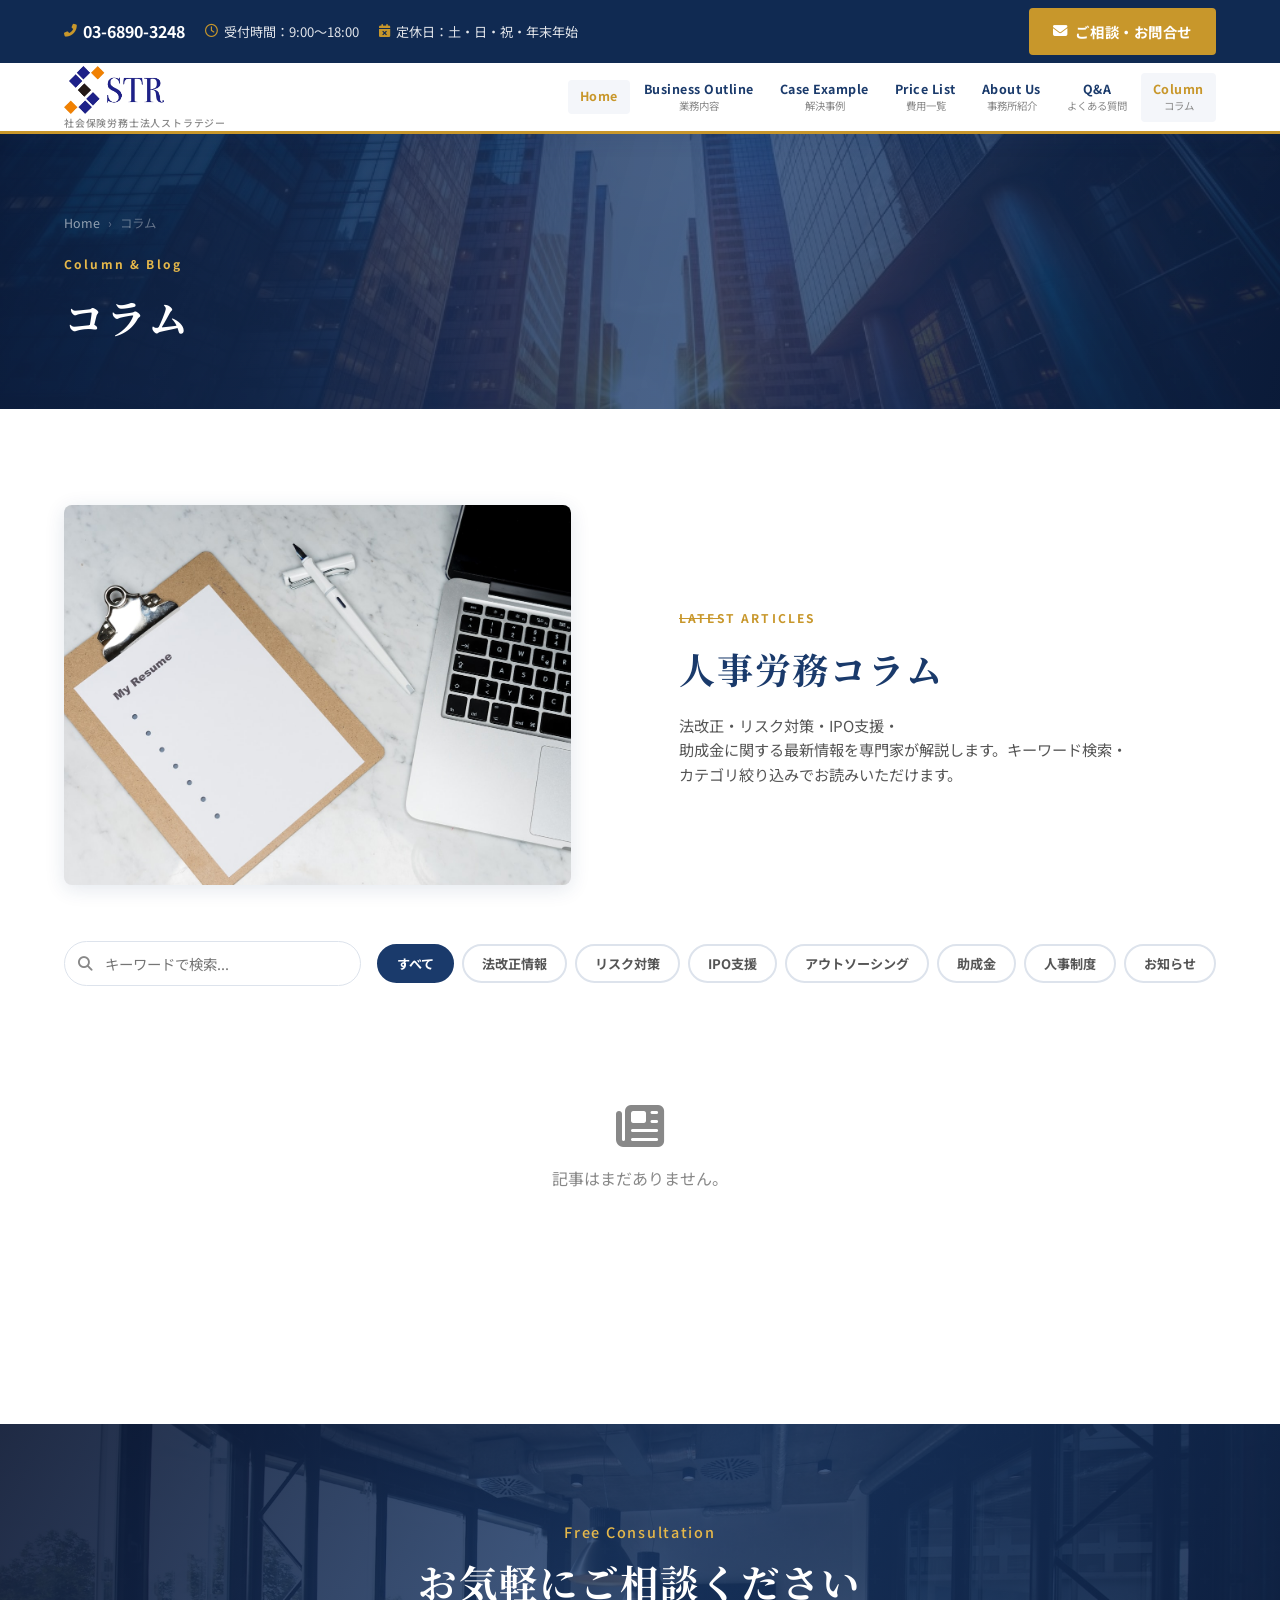
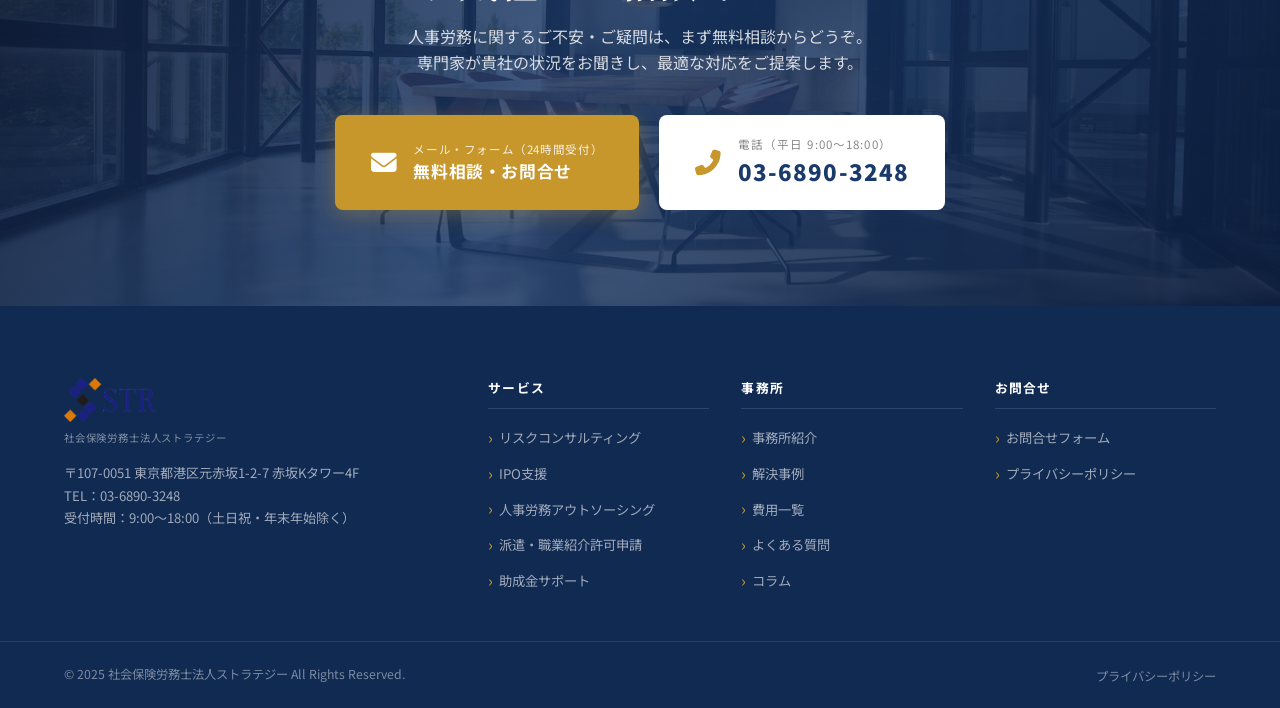
==== column/index.html @ 98decd0c "Add files via upload" ====
<!DOCTYPE html>
<html lang="ja">
<head>
  <meta charset="UTF-8">
  <meta name="viewport" content="width=device-width, initial-scale=1.0">
  <title>コラム｜社会保険労務士法人ストラテジー</title>
  <meta name="description" content="社会保険労務士法人ストラテジーのコラムページです。人事労務・法改正・助成金・IPO支援に関する最新情報をわかりやすく解説しています。">
  <link rel="preconnect" href="https://fonts.googleapis.com">
  <link rel="preconnect" href="https://fonts.gstatic.com" crossorigin>
  <link href="https://fonts.googleapis.com/css2?family=Noto+Sans+JP:wght@300;400;500;700;900&family=Noto+Serif+JP:wght@400;700&display=swap" rel="stylesheet">
  <link rel="stylesheet" href="https://cdn.jsdelivr.net/npm/@fortawesome/fontawesome-free@6.4.0/css/all.min.css">
  <link rel="stylesheet" href="../css/style.css">
  <style>
    /* ---- Search + Filter Bar ---- */
    .col-list-controls {
      display: flex; flex-wrap: wrap; gap: 16px;
      align-items: center; justify-content: space-between;
      margin-bottom: 36px;
    }
    .col-search-wrap {
      position: relative; flex: 1; min-width: 220px; max-width: 360px;
    }
    .col-search-wrap i {
      position: absolute; left: 14px; top: 50%; transform: translateY(-50%);
      color: var(--color-text-muted); font-size: 0.9rem;
    }
    .col-search-input {
      width: 100%; padding: 11px 16px 11px 40px;
      border: 1px solid var(--color-border); border-radius: 100px;
      font-family: var(--font-sans); font-size: 0.9rem;
      color: var(--color-text); outline: none; transition: var(--transition);
      background: var(--color-white);
    }
    .col-search-input:focus { border-color: var(--color-primary); box-shadow: 0 0 0 3px rgba(26,58,107,0.08); }
    .col-filter { display: flex; gap: 8px; flex-wrap: wrap; }
    .filter-btn {
      padding: 8px 18px; border: 2px solid var(--color-border); border-radius: 100px;
      font-size: 0.82rem; font-weight: 700; color: var(--color-text-light);
      background: var(--color-white); cursor: pointer; transition: var(--transition);
      white-space: nowrap;
    }
    .filter-btn:hover, .filter-btn.active { background: var(--color-primary); border-color: var(--color-primary); color: #fff; }

    /* ---- Featured article ---- */
    .featured-column {
      display: grid; grid-template-columns: 1fr 1fr; gap: 0;
      background: var(--color-white); border-radius: var(--radius-lg);
      overflow: hidden; border: 1px solid var(--color-border);
      box-shadow: var(--shadow-md); margin-bottom: 56px; cursor: pointer;
      transition: var(--transition);
    }
    .featured-column:hover { box-shadow: var(--shadow-lg); transform: translateY(-2px); }
    .featured-col-img {
      min-height: 280px; background: linear-gradient(135deg, var(--color-primary-dark) 0%, var(--color-primary-light) 100%);
      display: flex; align-items: center; justify-content: center; overflow: hidden;
    }
    .featured-col-img img { width: 100%; height: 100%; object-fit: cover; }
    .featured-col-img i { font-size: 5rem; color: rgba(255,255,255,0.22); }
    .featured-col-body { padding: 44px 40px; display: flex; flex-direction: column; gap: 12px; justify-content: center; }
    .featured-badge { display: inline-block; font-size: 0.72rem; font-weight: 700; padding: 4px 12px; background: var(--color-accent); color: #fff; border-radius: 2px; width: fit-content; }
    .featured-col-title { font-size: 1.25rem; font-weight: 700; color: var(--color-primary); font-family: var(--font-serif); line-height: 1.5; }
    .featured-col-meta { display: flex; gap: 12px; align-items: center; flex-wrap: wrap; }
    .featured-col-date { font-size: 0.8rem; color: var(--color-text-muted); }
    .featured-col-excerpt { font-size: 0.88rem; color: var(--color-text-light); line-height: 1.6; }

    /* ---- Card Grid ---- */
    .col-grid { display: grid; grid-template-columns: repeat(3, 1fr); gap: 28px; margin-bottom: 56px; }
    .col-card {
      background: var(--color-white); border-radius: var(--radius-lg);
      overflow: hidden; border: 1px solid var(--color-border);
      box-shadow: var(--shadow-sm); transition: var(--transition);
      display: flex; flex-direction: column; cursor: pointer;
    }
    .col-card:hover { box-shadow: var(--shadow-lg); transform: translateY(-4px); }
    .col-card-img {
      aspect-ratio: 16/9;
      background: linear-gradient(135deg, var(--color-primary) 0%, var(--color-primary-light) 100%);
      display: flex; align-items: center; justify-content: center; overflow: hidden;
      position: relative;
    }
    .col-card-img img { width: 100%; height: 100%; object-fit: cover; }
    .col-card-img i { font-size: 2.8rem; color: rgba(255,255,255,0.25); }
    .col-card-body { padding: 20px 22px; flex: 1; display: flex; flex-direction: column; gap: 8px; }
    .col-card-meta { display: flex; align-items: center; gap: 8px; flex-wrap: wrap; }
    .col-cat-badge {
      font-size: 0.68rem; font-weight: 700; padding: 3px 10px;
      border-radius: 2px; color: #fff; white-space: nowrap;
    }
    .cat-law        { background: #2a6ebb; }
    .cat-risk       { background: #c0392b; }
    .cat-ipo        { background: #1a7a4a; }
    .cat-outsourcing{ background: #7d4ec8; }
    .cat-subsidy    { background: #c8782b; }
    .cat-hr         { background: #2b8fc8; }
    .cat-notice     { background: #888; }
    .col-card-date { font-size: 0.75rem; color: var(--color-text-muted); }
    .col-card-title { font-size: 0.93rem; font-weight: 700; color: var(--color-primary); line-height: 1.5; flex: 1; }
    .col-card-excerpt { font-size: 0.82rem; color: var(--color-text-light); line-height: 1.5; }
    .col-read-more {
      display: inline-flex; align-items: center; gap: 6px; font-size: 0.8rem; font-weight: 700;
      color: var(--color-accent); margin-top: auto; transition: var(--transition);
    }
    .col-read-more:hover { gap: 10px; }

    /* ---- Empty / Loading ---- */
    .col-empty { text-align: center; padding: 80px 20px; color: var(--color-text-muted); }
    .col-empty i { font-size: 3rem; display: block; margin-bottom: 16px; }
    .col-loading { text-align: center; padding: 60px; color: var(--color-text-muted); }

    /* ---- Pagination ---- */
    .col-pagination { display: flex; justify-content: center; gap: 8px; margin-top: 12px; flex-wrap: wrap; }
    .page-btn {
      width: 40px; height: 40px; border: 1px solid var(--color-border);
      border-radius: var(--radius-sm); background: var(--color-white);
      font-size: 0.85rem; font-weight: 700; color: var(--color-text-light);
      cursor: pointer; transition: var(--transition); display: flex; align-items: center; justify-content: center;
    }
    .page-btn:hover, .page-btn.active { background: var(--color-primary); border-color: var(--color-primary); color: #fff; }
    .page-btn:disabled { opacity: 0.4; cursor: not-allowed; }

    /* ---- Results count ---- */
    .col-result-info { font-size: 0.82rem; color: var(--color-text-muted); margin-bottom: 12px; }

    @media (max-width: 1024px) { .col-grid { grid-template-columns: repeat(2, 1fr); } }
    @media (max-width: 768px) {
      .col-grid { grid-template-columns: 1fr; }
      .featured-column { grid-template-columns: 1fr; }
      .featured-col-img { min-height: 200px; }
      .featured-col-body { padding: 28px 24px; }
      .col-list-controls { flex-direction: column; align-items: stretch; }
      .col-search-wrap { max-width: 100%; }
    }
  </style>
</head>
<body>
  <!-- ==================== HEADER ==================== -->
  <header class="site-header" id="site-header">
    <div class="header-top">
      <div class="container header-top-inner">
        <div class="header-info">
          <span class="header-tel"><i class="fas fa-phone-alt"></i><a href="tel:0368903248">03-6890-3248</a></span>
          <span class="header-hours"><i class="far fa-clock"></i>受付時間：9:00〜18:00</span>
          <span class="header-holiday"><i class="fas fa-calendar-times"></i>定休日：土・日・祝・年末年始</span>
        </div>
        <a href="../contact.html" class="btn btn-cta"><i class="fas fa-envelope"></i>ご相談・お問合せ</a>
      </div>
    </div>
    <div class="header-main">
      <div class="container header-main-inner">
        <div class="site-logo">
          <a href="../index.html">
            <img src="../images/logo-transparent.png" alt="STRATOZ 社会保険労務士法人ストラテジー" class="logo-img">
            <span class="logo-ja">社会保険労務士法人ストラテジー</span>
          </a>
        </div>
        <nav class="global-nav" id="global-nav">
          <ul class="nav-list">
            <li class="nav-item"><a href="../index.html"><span class="nav-en">Home</span></a></li>
            <li class="nav-item"><a href="../business.html"><span class="nav-en">Business Outline</span><span class="nav-ja">業務内容</span></a></li>
            <li class="nav-item"><a href="../cases.html"><span class="nav-en">Case Example</span><span class="nav-ja">解決事例</span></a></li>
            <li class="nav-item"><a href="../price.html"><span class="nav-en">Price List</span><span class="nav-ja">費用一覧</span></a></li>
            <li class="nav-item"><a href="../about.html"><span class="nav-en">About Us</span><span class="nav-ja">事務所紹介</span></a></li>
            <li class="nav-item"><a href="../qa.html"><span class="nav-en">Q&amp;A</span><span class="nav-ja">よくある質問</span></a></li>
            <li class="nav-item active"><a href="index.html"><span class="nav-en">Column</span><span class="nav-ja">コラム</span></a></li>
          </ul>
        </nav>
        <button class="hamburger" id="hamburger" aria-label="メニューを開く" aria-expanded="false">
          <span></span><span></span><span></span>
        </button>
      </div>
    </div>
  </header>
  <div class="mobile-nav-overlay" id="mobile-nav-overlay"></div>
  <nav class="mobile-nav" id="mobile-nav">
    <button class="mobile-nav-close" id="mobile-nav-close"><i class="fas fa-times"></i></button>
    <div class="mobile-logo">
      <img src="../images/logo-transparent.png" alt="STRATOZ" class="logo-img">
      <span class="logo-ja">社会保険労務士法人ストラテジー</span>
    </div>
    <ul class="mobile-nav-list">
      <li><a href="../index.html">Home</a></li>
      <li><a href="../business.html">Business Outline <span>業務内容</span></a></li>
      <li><a href="../cases.html">Case Example <span>解決事例</span></a></li>
      <li><a href="../price.html">Price List <span>費用一覧</span></a></li>
      <li><a href="../about.html">About Us <span>事務所紹介</span></a></li>
      <li><a href="../qa.html">Q&amp;A <span>よくある質問</span></a></li>
      <li><a href="index.html">Column <span>コラム</span></a></li>
    </ul>
    <div class="mobile-nav-contact">
      <a href="tel:0368903248" class="mobile-tel"><i class="fas fa-phone-alt"></i>03-6890-3248</a>
      <a href="../contact.html" class="btn btn-cta"><i class="fas fa-envelope"></i>ご相談・お問合せ</a>
    </div>
  </nav>

  <!-- ==================== MAIN ==================== -->
  <main>
    <div class="page-hero page-hero--photo">
      <div class="page-hero-bg" aria-hidden="true">
        <img class="page-hero-bg-img" src="../images/hero-bg.png" width="1920" height="640" alt="">
      </div>
      <div class="page-hero-photo-overlay" aria-hidden="true"></div>
      <div class="container page-hero-inner">
        <div class="breadcrumb"><a href="../index.html">Home</a><span>›</span><span>コラム</span></div>
        <p class="page-hero-en">Column &amp; Blog</p>
        <h1 class="page-hero-title">コラム</h1>
      </div>
    </div>

    <section class="content-section">
      <div class="container">

        <!-- Section intro（画像＋テキスト） -->
        <div class="section-split column-page-intro">
          <div class="section-split__media">
            <div class="image-card">
              <img class="section-image" src="../images/column-insight.jpg" width="800" height="600" alt="コラム・読み物のイメージ">
            </div>
          </div>
          <div class="section-split__text">
            <p class="section-label">Latest Articles</p>
            <h2 class="section-title">人事労務コラム</h2>
            <p class="section-split__lead">
              法改正・リスク対策・IPO支援・助成金に関する最新情報を専門家が解説します。キーワード検索・カテゴリ絞り込みでお読みいただけます。
            </p>
          </div>
        </div>

        <!-- Featured article -->
        <div id="featured-area"></div>

        <!-- Controls: search + filter -->
        <div class="col-list-controls">
          <div class="col-search-wrap">
            <i class="fas fa-search"></i>
            <input type="text" id="col-search" class="col-search-input" placeholder="キーワードで検索...">
          </div>
          <div class="col-filter" id="col-filter">
            <button class="filter-btn active" data-cat="all">すべて</button>
            <button class="filter-btn" data-cat="law">法改正情報</button>
            <button class="filter-btn" data-cat="risk">リスク対策</button>
            <button class="filter-btn" data-cat="ipo">IPO支援</button>
            <button class="filter-btn" data-cat="outsourcing">アウトソーシング</button>
            <button class="filter-btn" data-cat="subsidy">助成金</button>
            <button class="filter-btn" data-cat="hr">人事制度</button>
            <button class="filter-btn" data-cat="notice">お知らせ</button>
          </div>
        </div>

        <p class="col-result-info" id="result-info"></p>

        <!-- Article grid -->
        <div id="col-grid" class="col-grid">
          <div class="col-loading"><i class="fas fa-spinner fa-spin" style="font-size:2rem;"></i><p style="margin-top:12px;">読み込み中...</p></div>
        </div>

        <!-- Pagination -->
        <div class="col-pagination" id="col-pagination"></div>

      </div>
    </section>

    <!-- ==================== CTA ==================== -->
    <section class="contact-cta-section">
      <div class="contact-cta-bg" aria-hidden="true">
        <img class="contact-cta-bg-img" src="../images/cta-bg.jpg" width="1920" height="800" alt="">
      </div>
      <div class="contact-cta-overlay" aria-hidden="true"></div>
      <div class="container">
        <div class="contact-cta-inner">
          <div class="contact-cta-text">
            <p class="contact-cta-sub">Free Consultation</p>
            <h2 class="contact-cta-title">お気軽にご相談ください</h2>
            <p class="contact-cta-desc">
              人事労務に関するご不安・ご疑問は、まず無料相談からどうぞ。<br>
              専門家が貴社の状況をお聞きし、最適な対応をご提案します。
            </p>
          </div>
          <div class="contact-cta-buttons">
            <a href="../contact.html" class="btn btn-contact-mail"><i class="fas fa-envelope"></i><span><small>メール・フォーム（24時間受付）</small>無料相談・お問合せ</span></a>
            <a href="tel:0368903248" class="btn btn-tel"><i class="fas fa-phone-alt"></i><span><small>電話（平日 9:00〜18:00）</small>03-6890-3248</span></a>
          </div>
        </div>
      </div>
    </section>
  </main>

  <!-- ==================== FOOTER ==================== -->
  <footer class="site-footer">
    <div class="footer-main">
      <div class="container footer-main-inner">
        <div class="footer-brand">
          <div class="footer-logo">
            <img src="../images/logo-transparent.png" alt="STRATOZ 社会保険労務士法人ストラテジー" class="logo-img">
            <span class="logo-ja">社会保険労務士法人ストラテジー</span>
          </div>
          <address class="footer-address">〒107-0051 東京都港区元赤坂1-2-7 赤坂Kタワー4F<br>TEL：<a href="tel:0368903248">03-6890-3248</a><br>受付時間：9:00〜18:00（土日祝・年末年始除く）</address>
        </div>
        <nav class="footer-nav">
          <div class="footer-nav-col">
            <h3 class="footer-nav-heading">サービス</h3>
            <ul>
              <li><a href="../business.html#risk">リスクコンサルティング</a></li>
              <li><a href="../business.html#ipo">IPO支援</a></li>
              <li><a href="../business.html#outsourcing">人事労務アウトソーシング</a></li>
              <li><a href="../business.html#dispatch">派遣・職業紹介許可申請</a></li>
              <li><a href="../business.html#subsidy">助成金サポート</a></li>
            </ul>
          </div>
          <div class="footer-nav-col">
            <h3 class="footer-nav-heading">事務所</h3>
            <ul>
              <li><a href="../about.html">事務所紹介</a></li>
              <li><a href="../cases.html">解決事例</a></li>
              <li><a href="../price.html">費用一覧</a></li>
              <li><a href="../qa.html">よくある質問</a></li>
              <li><a href="index.html">コラム</a></li>
            </ul>
          </div>
          <div class="footer-nav-col">
            <h3 class="footer-nav-heading">お問合せ</h3>
            <ul>
              <li><a href="../contact.html">お問合せフォーム</a></li>
              <li><a href="../privacy.html">プライバシーポリシー</a></li>
            </ul>
          </div>
        </nav>
      </div>
    </div>
    <div class="footer-bottom">
      <div class="container footer-bottom-inner">
        <p class="copyright">&copy; 2025 社会保険労務士法人ストラテジー All Rights Reserved.</p>
        <ul class="footer-links"><li><a href="../privacy.html">プライバシーポリシー</a></li></ul>
      </div>
    </div>
  </footer>

  <button class="back-to-top" id="back-to-top"><i class="fas fa-chevron-up"></i></button>
  <script src="../js/main.js"></script>
  <script>
  /* ============================================================
     Column List Page – JS
  ============================================================ */
  (function () {
    const LIMIT = 9;

    let allArticles  = [];
    let filtered     = [];
    let currentPage  = 1;
    let currentCat   = 'all';
    let searchQuery  = '';

    const gridEl      = document.getElementById('col-grid');
    const featuredEl  = document.getElementById('featured-area');
    const paginEl     = document.getElementById('col-pagination');
    const resultEl    = document.getElementById('result-info');
    const searchInput = document.getElementById('col-search');

    /* ---- Category badge class ---- */
    const catClass = {
      law: 'cat-law', risk: 'cat-risk', ipo: 'cat-ipo',
      outsourcing: 'cat-outsourcing', subsidy: 'cat-subsidy',
      hr: 'cat-hr', notice: 'cat-notice'
    };

    /* ---- Format date ---- */
    function fmtDate(str) {
      if (!str) return '';
      const d = new Date(str);
      if (isNaN(d)) return str;
      return d.toLocaleDateString('ja-JP', { year: 'numeric', month: 'long', day: 'numeric' });
    }

    /* ---- Build post URL (個別ページは post.html?slug=xxx で統一) ---- */
    function postUrl(slug) {
      return 'post.html?slug=' + encodeURIComponent(slug);
    }

    /* ---- Eyecatch HTML ---- */
    function eyecatchHtml(article, large) {
      const size = large ? 'min-height:280px;' : '';
      if (article.eyecatch_url) {
        return `<div class="${large ? 'featured-col-img' : 'col-card-img'}" style="${size}"><img src="${article.eyecatch_url}" alt="${article.title}" loading="lazy"></div>`;
      }
      const icon = article.eyecatch_icon || 'fas fa-newspaper';
      return `<div class="${large ? 'featured-col-img' : 'col-card-img'}" style="${size}"><i class="${icon}"></i></div>`;
    }

    /* ---- Render featured article ---- */
    function renderFeatured() {
      const art = allArticles.find(a => a.featured && a.status === 'published');
      if (!art) { featuredEl.innerHTML = ''; return; }
      featuredEl.innerHTML = `
        <a href="${postUrl(art.slug)}" style="text-decoration:none;">
          <div class="featured-column" data-aos="fade-up">
            ${eyecatchHtml(art, true)}
            <div class="featured-col-body">
              <span class="featured-badge">注目記事</span>
              <h2 class="featured-col-title">${art.title}</h2>
              <div class="featured-col-meta">
                <span class="col-cat-badge ${catClass[art.category] || 'cat-notice'}">${art.category_label || art.category}</span>
                <span class="featured-col-date"><i class="far fa-calendar-alt" style="margin-right:4px;"></i>${fmtDate(art.published_date)}</span>
              </div>
              <p class="featured-col-excerpt">${art.excerpt || ''}</p>
              <span class="btn btn-outline" style="font-size:0.9rem;margin-top:8px;width:fit-content;">続きを読む <i class="fas fa-arrow-right"></i></span>
            </div>
          </div>
        </a>`;
    }

    /* ---- Render article cards ---- */
    function renderGrid() {
      const start = (currentPage - 1) * LIMIT;
      const slice = filtered.slice(start, start + LIMIT);

      resultEl.textContent = allArticles.length === 0
        ? ''
        : `${filtered.length} 件の記事が見つかりました`;

      if (filtered.length === 0) {
        const emptyMsg = allArticles.length === 0
          ? '記事はまだありません。'
          : '該当する記事が見つかりませんでした。';
        const emptyIcon = allArticles.length === 0 ? 'fa-newspaper' : 'fa-search';
        gridEl.innerHTML = `<div class="col-empty" style="grid-column:1/-1;"><i class="fas ${emptyIcon}"></i><p>${emptyMsg}</p></div>`;
        return;
      }

      gridEl.innerHTML = slice.map(art => `
        <a href="${postUrl(art.slug)}" style="text-decoration:none;">
          <article class="col-card">
            ${eyecatchHtml(art, false)}
            <div class="col-card-body">
              <div class="col-card-meta">
                <span class="col-cat-badge ${catClass[art.category] || 'cat-notice'}">${art.category_label || art.category}</span>
                <span class="col-card-date"><i class="far fa-calendar-alt" style="margin-right:3px;"></i>${fmtDate(art.published_date)}</span>
              </div>
              <h3 class="col-card-title">${art.title}</h3>
              <p class="col-card-excerpt">${(art.excerpt || '').slice(0, 80)}${(art.excerpt || '').length > 80 ? '…' : ''}</p>
              <span class="col-read-more">続きを読む <i class="fas fa-arrow-right"></i></span>
            </div>
          </article>
        </a>
      `).join('');
    }

    /* ---- Render pagination ---- */
    function renderPagination() {
      const totalPages = Math.ceil(filtered.length / LIMIT);
      if (totalPages <= 1) { paginEl.innerHTML = ''; return; }
      let html = '';
      html += `<button class="page-btn" id="prev-page" ${currentPage === 1 ? 'disabled' : ''}><i class="fas fa-chevron-left"></i></button>`;
      for (let i = 1; i <= totalPages; i++) {
        html += `<button class="page-btn ${i === currentPage ? 'active' : ''}" data-page="${i}">${i}</button>`;
      }
      html += `<button class="page-btn" id="next-page" ${currentPage === totalPages ? 'disabled' : ''}><i class="fas fa-chevron-right"></i></button>`;
      paginEl.innerHTML = html;
      paginEl.querySelectorAll('[data-page]').forEach(btn => {
        btn.addEventListener('click', () => { currentPage = parseInt(btn.dataset.page); renderAll(); scrollToGrid(); });
      });
      const prevBtn = document.getElementById('prev-page');
      const nextBtn = document.getElementById('next-page');
      if (prevBtn) prevBtn.addEventListener('click', () => { if (currentPage > 1) { currentPage--; renderAll(); scrollToGrid(); } });
      if (nextBtn) nextBtn.addEventListener('click', () => { if (currentPage < totalPages) { currentPage++; renderAll(); scrollToGrid(); } });
    }

    function scrollToGrid() {
      gridEl.scrollIntoView({ behavior: 'smooth', block: 'start' });
    }

    /* ---- Apply filter + search ---- */
    function applyFilter() {
      currentPage = 1;
      filtered = allArticles.filter(a => {
        if (a.status !== 'published') return false;
        if (currentCat !== 'all' && a.category !== currentCat) return false;
        if (searchQuery) {
          const q = searchQuery.toLowerCase();
          const haystack = (a.title + ' ' + a.excerpt + ' ' + (a.tags || '')).toLowerCase();
          if (!haystack.includes(q)) return false;
        }
        return true;
      });
    }

    /* ---- Render everything ---- */
    function renderAll() {
      renderGrid();
      renderPagination();
    }

    /* ---- Normalize article from admin format (column-posts) to list format ---- */
    function normalizeArticle(a) {
      return {
        slug: a.slug || ('post-' + (a.id || '')),
        title: a.title || '',
        published_date: a.published_date || a.date || '',
        eyecatch_url: a.eyecatch_url || a.thumbnail || '',
        excerpt: a.excerpt || (a.body ? a.body.replace(/<[^>]+>/g, '').slice(0, 120) + '…' : ''),
        category: a.category || 'notice',
        category_label: a.category_label || 'お知らせ',
        status: a.status || 'published',
        featured: a.featured || false,
        eyecatch_icon: a.eyecatch_icon || 'fas fa-newspaper',
        tags: a.tags || ''
      };
    }

    /* ---- Fetch all published articles (JSON file or localStorage) ---- */
    async function loadArticles() {
      try {
        let rawList = [];
        const res = await fetch('../data/column-posts.json');
        if (res.ok) {
          const data = await res.json();
          rawList = Array.isArray(data) ? data : (data.data || []);
        }
        if (rawList.length === 0) {
          try {
            const stored = localStorage.getItem('columnPosts');
            rawList = stored ? JSON.parse(stored) : [];
          } catch (e) { rawList = []; }
        }
        allArticles = rawList
          .map(normalizeArticle)
          .filter(a => a.status === 'published')
          .sort((a, b) => new Date(b.published_date) - new Date(a.published_date));

        renderFeatured();
        applyFilter();
        renderAll();
      } catch (e) {
        gridEl.innerHTML = `<div class="col-empty" style="grid-column:1/-1;"><i class="fas fa-exclamation-circle"></i><p>記事の読み込みに失敗しました。</p></div>`;
      }
    }

    /* ---- Filter buttons ---- */
    document.getElementById('col-filter').addEventListener('click', e => {
      const btn = e.target.closest('.filter-btn');
      if (!btn) return;
      document.querySelectorAll('.filter-btn').forEach(b => b.classList.remove('active'));
      btn.classList.add('active');
      currentCat = btn.dataset.cat;
      applyFilter();
      renderAll();
    });

    /* ---- Search ---- */
    let searchTimer;
    searchInput.addEventListener('input', () => {
      clearTimeout(searchTimer);
      searchTimer = setTimeout(() => {
        searchQuery = searchInput.value.trim();
        applyFilter();
        renderAll();
      }, 300);
    });

    /* ---- Init ---- */
    loadArticles();
  })();
  </script>
</body>
</html>
---- css/style.css ----
/* ============================================================
   社会保険労務士法人ストラテジー - メインスタイルシート
   ============================================================ */

/* ----------------------------------------------------------
   CSS Variables / Root
---------------------------------------------------------- */
:root {
  /* Brand Colors */
  --color-primary:      #1a3a6b;   /* Navy Blue */
  --color-primary-dark: #102a52;
  --color-primary-light:#2550a0;
  --color-accent:       #c8972b;   /* Gold */
  --color-accent-light: #e6b84a;
  --color-text:         #1e1e1e;
  --color-text-light:   #555555;
  --color-text-muted:   #888888;
  --color-bg:           #ffffff;
  --color-bg-light:     #f4f6fa;
  --color-border:       #dde3ec;
  --color-white:        #ffffff;

  /* Typography */
  --font-sans:  'Noto Sans JP', sans-serif;
  --font-serif: 'Noto Serif JP', serif;

  /* Spacing */
  --section-padding: 96px 0;
  --section-padding-sm: 60px 0;

  /* Transitions */
  --transition: 0.3s ease;
  --transition-slow: 0.6s ease;

  /* Shadows */
  --shadow-sm: 0 2px 8px rgba(26,58,107,0.08);
  --shadow-md: 0 4px 20px rgba(26,58,107,0.12);
  --shadow-lg: 0 8px 40px rgba(26,58,107,0.16);

  /* Radius */
  --radius-sm: 4px;
  --radius-md: 8px;
  --radius-lg: 16px;

  /* Container */
  --container-max: 1200px;
  --container-pad: 0 24px;
}

/* ----------------------------------------------------------
   Reset & Base
---------------------------------------------------------- */
*, *::before, *::after { box-sizing: border-box; margin: 0; padding: 0; }

html {
  font-size: 16px;
  scroll-behavior: smooth;
  scroll-padding-top: 100px;
}

body {
  font-family: var(--font-sans);
  font-weight: 400;
  color: var(--color-text);
  background: var(--color-bg);
  line-height: 1.6;
  -webkit-font-smoothing: antialiased;
  /* 日本語：単語の途中で改行しない */
  word-break: keep-all;
  overflow-wrap: break-word;
  line-break: strict;
}

img { max-width: 100%; height: auto; display: block; }
a { color: inherit; text-decoration: none; transition: var(--transition); }
ul { list-style: none; }
address { font-style: normal; }
button { cursor: pointer; border: none; background: none; font-family: inherit; }

/* ----------------------------------------------------------
   Paragraph & text layout
---------------------------------------------------------- */
/* 日本語：p タグでも単語の途中で改行しない */
p {
  word-break: keep-all;
  overflow-wrap: break-word;
}
/* コンテンツ領域の p タグ：適切な行間と段落間余白 */
.content-section p,
.page-hero p,
section p {
  line-height: 1.6;
  margin-bottom: 12px;
}
/* 最後の p は余白なし */
.content-section p:last-child,
section p:last-child {
  margin-bottom: 0;
}
/* section-desc */
.section-desc {
  line-height: 1.6 !important;
  margin-bottom: 0 !important;
}
/* コンテンツ領域の li：箇条書き行間を詰める */
.content-section li,
section li {
  line-height: 1.5;
  margin-bottom: 4px;
}
.content-section li:last-child,
section li:last-child {
  margin-bottom: 0;
}
/* スマホ専用の改行タグ（.br-sp）は PC で非表示 */
.br-sp { display: none; }
@media (max-width: 640px) {
  .br-sp { display: block; }
}

/* ----------------------------------------------------------
   Utility
---------------------------------------------------------- */
.container {
  max-width: var(--container-max);
  margin: 0 auto;
  padding: var(--container-pad);
}

.section-padding { padding: var(--section-padding); }
.bg-light { background: var(--color-bg-light); }
.pc-only { display: inline; }

/* Section Header */
.section-header {
  text-align: center;
  margin-bottom: 56px;
}
.section-label {
  display: inline-block;
  font-size: 0.75rem;
  font-weight: 700;
  letter-spacing: 0.18em;
  text-transform: uppercase;
  color: var(--color-accent);
  margin-bottom: 8px;
  position: relative;
  padding: 0 20px;
}
.section-label::before,
.section-label::after {
  content: '';
  position: absolute;
  top: 50%;
  width: 14px;
  height: 1px;
  background: var(--color-accent);
}
.section-label::before { right: 0; }
.section-label::after  { left: 0; }

.section-title {
  font-size: clamp(1.75rem, 4vw, 2.25rem);
  font-weight: 700;
  color: var(--color-primary);
  letter-spacing: 0.05em;
  margin-bottom: 16px;
  font-family: var(--font-serif);
}
.section-desc {
  font-size: 1rem;
  color: var(--color-text-light);
  max-width: 640px;
  margin: 0 auto;
  line-height: 1.6;
}

/* ----------------------------------------------------------
   セクション画像（共通：差し替えやすい）
---------------------------------------------------------- */
.image-card {
  border-radius: var(--radius-md);
  overflow: hidden;
  box-shadow: var(--shadow-md);
  background: var(--color-bg-light);
  min-width: 0;
}
.image-card--tall {
  max-height: 420px;
}
.section-image {
  display: block;
  width: 100%;
  height: 100%;
  min-height: 0;
  object-fit: cover;
  object-position: center;
}
.section-split {
  display: grid;
  grid-template-columns: minmax(0, 1.05fr) minmax(0, 1fr);
  gap: clamp(28px, 4vw, 56px);
  align-items: center;
  margin-bottom: clamp(40px, 5vw, 56px);
  min-width: 0;
}
.section-split--reverse {
  grid-template-columns: minmax(0, 1fr) minmax(0, 1.05fr);
}
.section-split--reverse .section-split__media {
  order: 2;
}
.section-split--reverse .section-split__text {
  order: 1;
}
.section-split__media {
  min-width: 0;
}
.section-split__media .image-card {
  aspect-ratio: 4 / 3;
  max-height: 380px;
}
.section-split__text {
  min-width: 0;
}
.section-split__text .section-label {
  text-align: left;
  padding-left: 0;
}
.section-split__text .section-label::before {
  display: none;
}
.section-split__text .section-label::after {
  left: 0;
  right: auto;
  width: 40px;
}
.section-split__lead {
  font-size: 0.95rem;
  color: var(--color-text-light);
  line-height: 1.75;
  margin-top: 12px;
}
.section-split__title {
  font-family: var(--font-serif);
  font-size: clamp(1.25rem, 2.5vw, 1.5rem);
  font-weight: 700;
  color: var(--color-primary);
  margin-bottom: 8px;
  letter-spacing: 0.03em;
}
.section-eyebrow {
  font-size: 0.72rem;
  font-weight: 700;
  letter-spacing: 0.14em;
  text-transform: uppercase;
  color: var(--color-accent);
  margin-bottom: 8px;
}
@media (max-width: 768px) {
  .section-split,
  .section-split--reverse {
    grid-template-columns: 1fr;
    gap: 24px;
    margin-bottom: 32px;
  }
  .section-split--reverse .section-split__media,
  .section-split--reverse .section-split__text {
    order: unset;
  }
  .section-split__media .image-card {
    aspect-ratio: 16 / 10;
    max-height: 260px;
  }
}

/* Buttons */
.btn {
  display: inline-flex;
  align-items: center;
  gap: 8px;
  font-family: var(--font-sans);
  font-weight: 700;
  font-size: 0.95rem;
  letter-spacing: 0.04em;
  border-radius: var(--radius-sm);
  transition: var(--transition);
  cursor: pointer;
  text-align: center;
  white-space: nowrap;
  padding: 14px 28px;
  text-decoration: none;
}
.btn-cta {
  background: var(--color-accent);
  color: var(--color-white);
  border: 2px solid var(--color-accent);
  padding: 10px 22px;
  font-size: 0.9rem;
  border-radius: var(--radius-sm);
}
.btn-cta:hover {
  background: var(--color-accent-light);
  border-color: var(--color-accent-light);
  transform: translateY(-1px);
}
.btn-outline {
  background: transparent;
  color: var(--color-primary);
  border: 2px solid var(--color-primary);
  border-radius: var(--radius-sm);
}
.btn-outline:hover {
  background: var(--color-primary);
  color: var(--color-white);
  transform: translateY(-1px);
}

/* AOS-like fade animations (CSS only) */
[data-aos] {
  opacity: 0;
  transform: translateY(24px);
  transition: opacity 0.7s ease, transform 0.7s ease;
}
[data-aos].aos-animate {
  opacity: 1;
  transform: translateY(0);
}
[data-aos-delay="100"] { transition-delay: 0.1s; }
[data-aos-delay="150"] { transition-delay: 0.15s; }
[data-aos-delay="200"] { transition-delay: 0.2s; }
[data-aos-delay="300"] { transition-delay: 0.3s; }
[data-aos-delay="400"] { transition-delay: 0.4s; }

/* ----------------------------------------------------------
   HEADER
---------------------------------------------------------- */
.site-header {
  position: sticky;
  top: 0;
  z-index: 1000;
  box-shadow: var(--shadow-md);
}

/* Header Top Bar */
.header-top {
  background: var(--color-primary-dark);
  color: var(--color-white);
  padding: 8px 0;
}
.header-top-inner {
  display: flex;
  align-items: center;
  justify-content: space-between;
  gap: 16px;
}
.header-info {
  display: flex;
  align-items: center;
  gap: 20px;
  flex-wrap: wrap;
  font-size: 0.82rem;
}
.header-info span {
  display: flex;
  align-items: center;
  gap: 6px;
  color: rgba(255,255,255,0.88);
}
.header-tel {
  font-size: 1rem !important;
  font-weight: 700;
  color: var(--color-white) !important;
}
.header-tel a { color: inherit; }
.header-tel a:hover { color: var(--color-accent-light); }
.header-info i { color: var(--color-accent); font-size: 0.8rem; }

/* Header Main */
.header-main {
  background: var(--color-white);
  border-bottom: 3px solid var(--color-accent);
}
.header-main-inner {
  display: flex;
  align-items: center;
  justify-content: space-between;
  gap: 16px;
  min-height: 68px;
}

/* Logo */
.site-logo a {
  display: flex;
  flex-direction: column;
  line-height: 1;
  gap: 4px;
}
/* ヘッダーロゴ画像 */
.logo-img {
  display: block;
  height: 48px;
  width: auto;
  max-width: 220px;
  object-fit: contain;
  object-position: left center;
}
/* フォールバック（画像なし時） */
.logo-en {
  font-size: 1.55rem;
  font-weight: 900;
  letter-spacing: 0.22em;
  background: linear-gradient(135deg, var(--color-primary) 0%, var(--color-primary-light) 60%, var(--color-accent) 100%);
  -webkit-background-clip: text;
  -webkit-text-fill-color: transparent;
  background-clip: text;
  text-transform: uppercase;
  display: none; /* 画像使用時は非表示 */
}
.logo-ja {
  font-size: 0.62rem;
  color: var(--color-text-muted);
  letter-spacing: 0.08em;
  font-weight: 500;
}

/* Global Nav */
.global-nav { display: flex; align-items: center; gap: 8px; }

.nav-list {
  display: flex;
  align-items: center;
  gap: 2px;
}
.nav-item a {
  display: flex;
  flex-direction: column;
  align-items: center;
  padding: 8px 12px;
  font-size: 0.72rem;
  line-height: 1.4;
  border-radius: var(--radius-sm);
  transition: var(--transition);
}
.nav-item .nav-en {
  font-weight: 700;
  letter-spacing: 0.04em;
  font-size: 0.78rem;
  color: var(--color-primary);
}
.nav-item .nav-ja {
  font-size: 0.65rem;
  color: var(--color-text-muted);
  margin-top: 1px;
}
.nav-item a:hover,
.nav-item.active a {
  background: var(--color-bg-light);
  color: var(--color-accent);
}
.nav-item a:hover .nav-en,
.nav-item.active a .nav-en { color: var(--color-accent); }

/* Hamburger */
.hamburger {
  display: none;
  flex-direction: column;
  gap: 5px;
  padding: 8px;
  z-index: 1100;
}
.hamburger span {
  display: block;
  width: 24px;
  height: 2px;
  background: var(--color-primary);
  border-radius: 2px;
  transition: var(--transition);
}
.hamburger.active span:nth-child(1) {
  transform: translateY(7px) rotate(45deg);
}
.hamburger.active span:nth-child(2) { opacity: 0; }
.hamburger.active span:nth-child(3) {
  transform: translateY(-7px) rotate(-45deg);
}

/* Mobile Nav */
.mobile-nav-overlay {
  display: none;
  position: fixed;
  inset: 0;
  background: rgba(0,0,0,0.5);
  z-index: 1050;
}
.mobile-nav-overlay.active { display: block; }

.mobile-nav {
  position: fixed;
  top: 0;
  right: -320px;
  width: 300px;
  height: 100dvh;
  background: var(--color-white);
  z-index: 1100;
  overflow-y: auto;
  transition: right 0.35s ease;
  padding: 20px;
  display: flex;
  flex-direction: column;
  gap: 20px;
}
.mobile-nav.active { right: 0; }
.mobile-nav-close {
  align-self: flex-end;
  font-size: 1.4rem;
  color: var(--color-text-light);
  padding: 4px;
}
.mobile-logo { border-bottom: 2px solid var(--color-accent); padding-bottom: 16px; display: flex; flex-direction: column; gap: 4px; }
.mobile-logo .logo-img {
  display: block;
  height: 44px;
  width: auto;
  max-width: 200px;
  object-fit: contain;
  object-position: left center;
}
.mobile-logo .logo-en {
  display: none; /* 画像使用時は非表示 */
}
.mobile-logo .logo-ja {
  font-size: 0.62rem;
  color: var(--color-text-muted);
  letter-spacing: 0.08em;
  font-weight: 500;
}
.mobile-nav-list li a {
  display: block;
  padding: 12px 0;
  border-bottom: 1px solid var(--color-border);
  font-weight: 700;
  color: var(--color-primary);
  font-size: 0.95rem;
}
.mobile-nav-list li a span {
  display: inline-block;
  font-size: 0.75rem;
  color: var(--color-text-muted);
  font-weight: 400;
  margin-left: 6px;
}
.mobile-nav-contact {
  display: flex;
  flex-direction: column;
  gap: 12px;
  padding-top: 8px;
}
.mobile-tel {
  display: flex;
  align-items: center;
  gap: 8px;
  font-size: 1.2rem;
  font-weight: 700;
  color: var(--color-primary);
  justify-content: center;
  padding: 12px;
  border: 2px solid var(--color-primary);
  border-radius: var(--radius-sm);
}
.mobile-nav-contact .btn-cta { justify-content: center; }

/* ----------------------------------------------------------
   HERO
---------------------------------------------------------- */
.hero {
  position: relative;
  min-height: 88vh;
  display: flex;
  align-items: center;
  overflow: hidden;
}
.hero-bg {
  position: absolute;
  inset: 0;
  z-index: 0;
  background: linear-gradient(135deg, #0c1e40 0%, #1a3a6b 45%, #2550a0 100%);
}
.hero-bg-img {
  position: absolute;
  inset: 0;
  width: 100%;
  height: 100%;
  object-fit: cover;
  object-position: center bottom;
}
.hero-overlay {
  position: absolute;
  inset: 0;
  background:
    linear-gradient(105deg, rgba(12, 30, 64, 0.88) 0%, rgba(26, 58, 107, 0.72) 42%, rgba(37, 80, 160, 0.48) 100%),
    url("data:image/svg+xml,%3Csvg width='60' height='60' viewBox='0 0 60 60' xmlns='http://www.w3.org/2000/svg'%3E%3Cg fill='none' fill-rule='evenodd'%3E%3Cg fill='%23ffffff' fill-opacity='0.03'%3E%3Cpath d='M36 34v-4h-2v4h-4v2h4v4h2v-4h4v-2h-4zm0-30V0h-2v4h-4v2h4v4h2V6h4V4h-4zM6 34v-4H4v4H0v2h4v4h2v-4h4v-2H6zM6 4V0H4v4H0v2h4v4h2V6h4V4H6z'/%3E%3C/g%3E%3C/g%3E%3C/svg%3E");
  pointer-events: none;
}
.hero-content {
  position: relative;
  z-index: 2;
  display: flex;
  flex-direction: column;
  gap: 48px;
  padding-top: 60px;
  padding-bottom: 100px;
}
.hero-text { max-width: 680px; }
.hero-catch-sub {
  font-size: 0.9rem;
  color: var(--color-accent-light);
  letter-spacing: 0.12em;
  margin-bottom: 16px;
  font-weight: 500;
}
.hero-title {
  font-family: var(--font-serif);
  font-size: clamp(2rem, 5vw, 3.2rem);
  font-weight: 700;
  color: var(--color-white);
  line-height: 1.45;
  letter-spacing: 0.05em;
  margin-bottom: 24px;
}
.hero-desc {
  font-size: 1rem;
  color: rgba(255,255,255,0.82);
  line-height: 1.6;
  margin-bottom: 32px;
}
.hero-cta-group {
  display: flex;
  gap: 16px;
  flex-wrap: wrap;
}
.btn-hero-primary {
  background: var(--color-accent);
  color: var(--color-white);
  border: 2px solid var(--color-accent);
  padding: 16px 36px;
  font-size: 1rem;
  box-shadow: 0 4px 20px rgba(200,151,43,0.35);
}
.btn-hero-primary:hover {
  background: var(--color-accent-light);
  border-color: var(--color-accent-light);
  transform: translateY(-2px);
  box-shadow: 0 6px 28px rgba(200,151,43,0.45);
}
.btn-hero-secondary {
  background: transparent;
  color: var(--color-white);
  border: 2px solid rgba(255,255,255,0.5);
  padding: 16px 36px;
  font-size: 1rem;
}
.btn-hero-secondary:hover {
  background: rgba(255,255,255,0.1);
  border-color: var(--color-white);
  transform: translateY(-2px);
}

/* Hero Features */
.hero-features {
  display: flex;
  gap: 24px;
  flex-wrap: wrap;
}
.hero-feature-item {
  display: flex;
  align-items: center;
  gap: 10px;
  background: rgba(255,255,255,0.08);
  border: 1px solid rgba(255,255,255,0.15);
  border-radius: var(--radius-md);
  padding: 12px 20px;
  color: var(--color-white);
  font-size: 0.9rem;
  font-weight: 600;
  backdrop-filter: blur(4px);
}
.hero-feature-item i {
  color: var(--color-accent-light);
  font-size: 1.1rem;
}

/* Scroll indicator */
.hero-scroll {
  position: absolute;
  bottom: 32px;
  left: 50%;
  transform: translateX(-50%);
  display: flex;
  flex-direction: column;
  align-items: center;
  gap: 8px;
  z-index: 2;
}
.hero-scroll span {
  font-size: 0.65rem;
  letter-spacing: 0.2em;
  color: rgba(255,255,255,0.5);
  font-weight: 600;
}
.scroll-line {
  width: 1px;
  height: 48px;
  background: linear-gradient(to bottom, rgba(255,255,255,0.5), transparent);
  animation: scrollDown 1.8s ease-in-out infinite;
}
@keyframes scrollDown {
  0%   { transform: scaleY(0); transform-origin: top; opacity: 1; }
  50%  { transform: scaleY(1); transform-origin: top; opacity: 1; }
  51%  { transform: scaleY(1); transform-origin: bottom; opacity: 1; }
  100% { transform: scaleY(0); transform-origin: bottom; opacity: 0; }
}

/* ----------------------------------------------------------
   NEWS SECTION
---------------------------------------------------------- */
.news-section { padding: var(--section-padding); }
.news-inner {
  display: flex;
  flex-direction: column;
  gap: 24px;
}
.news-list {
  max-width: 720px;
  margin: 0 auto;
  width: 100%;
  background: var(--color-white);
  border: 1px solid var(--color-border);
  border-radius: var(--radius-md);
  overflow: hidden;
  box-shadow: var(--shadow-sm);
}
.news-item:not(:last-child) {
  border-bottom: 1px solid var(--color-border);
}
.news-link {
  display: flex;
  align-items: flex-start;
  gap: 16px;
  padding: 20px 28px;
  transition: var(--transition);
}
.news-link:hover { background: var(--color-bg-light); }
.news-date {
  font-size: 0.85rem;
  color: var(--color-text-muted);
  white-space: nowrap;
  font-weight: 500;
  padding-top: 2px;
  min-width: 90px;
}
.news-tag {
  display: inline-block;
  font-size: 0.7rem;
  font-weight: 700;
  padding: 3px 10px;
  border-radius: 2px;
  white-space: nowrap;
  min-width: 72px;
  text-align: center;
  margin-top: 2px;
}
.tag-info    { background: #e8f0fc; color: var(--color-primary); }
.tag-column  { background: #fdf2e0; color: #9a6800; }
.tag-law     { background: #e6f9f0; color: #1a7a4a; }

.news-title {
  font-size: 0.95rem;
  color: var(--color-text);
  line-height: 1.7;
  flex: 1;
}
.news-link:hover .news-title { color: var(--color-primary); text-decoration: underline; text-underline-offset: 3px; }
.news-more { text-align: center; }

/* ----------------------------------------------------------
   大型背景＋グラデーション（業務内容・事務所情報・事務所紹介イントロ）
---------------------------------------------------------- */
.section-immersive-bg {
  position: absolute;
  inset: 0;
  z-index: 0;
}
.section-immersive-bg-img {
  width: 100%;
  height: 100%;
  object-fit: cover;
}
.section-immersive-overlay {
  position: absolute;
  inset: 0;
  z-index: 1;
  pointer-events: none;
  background: linear-gradient(
    105deg,
    rgba(255, 255, 255, 0.99) 0%,
    rgba(255, 255, 255, 0.94) 18%,
    rgba(255, 255, 255, 0.78) 34%,
    rgba(255, 255, 255, 0.38) 52%,
    rgba(255, 255, 255, 0.08) 72%,
    transparent 92%
  );
}
.section-immersive-inner {
  position: relative;
  z-index: 2;
  width: 100%;
}
.section-immersive-intro {
  max-width: 30rem;
  margin-bottom: clamp(40px, 5vw, 56px);
}
.section-immersive-intro .section-immersive-label {
  text-align: left;
  padding-left: 0;
  margin-bottom: 10px;
}
.section-immersive-intro .section-immersive-label::before {
  display: none;
}
.section-immersive-intro .section-immersive-label::after {
  left: 0;
  right: auto;
  width: 36px;
}
.section-immersive-intro .section-immersive-heading {
  text-align: left;
  margin-bottom: 16px;
}
.section-immersive-lead {
  font-size: 0.95rem;
  color: var(--color-text-light);
  line-height: 1.75;
  margin-bottom: 0;
}
.office-immersive-intro .office-immersive-eyebrow {
  margin-top: 4px;
  margin-bottom: 8px;
}
.office-immersive-intro .office-immersive-subheading {
  margin-bottom: 12px;
}

/* 解決事例ティーザー（トップ・写真なし・余白重視） */
.cases-teaser-section.section-padding {
  padding: clamp(104px, 13vw, 148px) 0;
}
.cases-teaser-section .section-header {
  margin-bottom: clamp(40px, 5.5vw, 64px);
}
.cases-teaser-section .section-desc {
  max-width: 42rem;
  font-size: clamp(0.98rem, 1.5vw, 1.05rem);
  line-height: 1.85;
  letter-spacing: 0.02em;
}
.cases-teaser-section .cases-teaser-cta {
  text-align: center;
  margin-top: 0;
  padding-top: clamp(40px, 5vw, 56px);
  border-top: 1px solid rgba(26, 58, 107, 0.1);
  max-width: 36rem;
  margin-left: auto;
  margin-right: auto;
}
.cases-teaser-section .cases-teaser-cta .btn {
  padding: 14px 32px;
  min-width: 220px;
}

/* 解決事例ページ（page-cases）：FV 直下〜説明文までの余白 */
.page-cases .page-hero.page-hero--photo {
  padding-bottom: clamp(72px, 6.5vw, 100px);
}
/* 文章の上（セクション上端〜）と 文章の下〜フィルターボタン までを同じ幅に */
.page-cases .content-section {
  --cases-text-btn-gap: clamp(56px, 7vw, 88px);
  padding-top: var(--cases-text-btn-gap);
  padding-bottom: clamp(72px, 8vw, 112px);
}
/* section-desc は margin-bottom:0!important のため付けない（下余白はボタンまでのギャップ用） */
.page-cases .content-section p.cases-page-lead {
  text-align: center;
  max-width: 42rem;
  margin-left: auto;
  margin-right: auto;
  padding-top: 0;
  padding-bottom: 0;
  margin-bottom: var(--cases-text-btn-gap);
  font-size: clamp(0.98rem, 1.4vw, 1.06rem);
  line-height: 1.85;
  letter-spacing: 0.02em;
  color: var(--color-text-light);
}
.page-cases .filter-bar {
  margin-bottom: clamp(48px, 6vw, 72px);
  gap: 12px 14px;
}
.page-cases .filter-btn {
  padding: 10px 22px;
  font-size: 0.86rem;
}
.page-cases .cases-grid {
  gap: clamp(28px, 3vw, 42px);
}

/* 業務内容 */
.business-section--immersive {
  position: relative;
  overflow: hidden;
  padding: clamp(64px, 10vw, 100px) 0;
}
.business-section--immersive .section-immersive-bg-img {
  object-position: 68% center;
}

/* 事務所情報 */
.office-section--immersive {
  position: relative;
  overflow: hidden;
  padding: clamp(64px, 10vw, 100px) 0;
}
.office-section--immersive .section-immersive-bg-img {
  object-position: 42% 38%;
}
.office-section--immersive .office-inner {
  margin-top: 0;
}

/* 下層ページ：事務所紹介イントロ（大型背景） */
.about-intro-section.about-section--immersive {
  position: relative;
  overflow: hidden;
  padding: clamp(64px, 10vw, 100px) 0;
}
.about-section--immersive .section-immersive-bg-img {
  object-position: 65% center;
}
@media (max-width: 768px) {
  .business-section--immersive .section-immersive-bg-img {
    object-position: center 45%;
  }
  .office-section--immersive .section-immersive-bg-img {
    object-position: center 36%;
  }
  .business-section--immersive .section-immersive-overlay,
  .office-section--immersive .section-immersive-overlay,
  .about-section--immersive .section-immersive-overlay {
    background: linear-gradient(
      180deg,
      rgba(255, 255, 255, 0.98) 0%,
      rgba(255, 255, 255, 0.9) 28%,
      rgba(255, 255, 255, 0.55) 52%,
      rgba(255, 255, 255, 0.12) 76%,
      transparent 100%
    );
  }
  .about-section--immersive .section-immersive-bg-img {
    object-position: center 45%;
  }
  .section-immersive-intro {
    max-width: 100%;
  }
}

/* ----------------------------------------------------------
   HOME ABOUT ティーザー
---------------------------------------------------------- */
.home-about-section .section-header {
  margin-bottom: 28px;
}
.home-about-cta {
  margin-top: 0;
  text-align: center;
}

/* ----------------------------------------------------------
   BUSINESS SECTION
---------------------------------------------------------- */
.business-grid {
  display: grid;
  grid-template-columns: repeat(3, 1fr);
  gap: 28px;
}
.business-card {
  background: var(--color-white);
  border-radius: var(--radius-lg);
  padding: 36px 28px;
  box-shadow: var(--shadow-sm);
  border: 1px solid var(--color-border);
  display: flex;
  flex-direction: column;
  gap: 16px;
  transition: var(--transition);
  position: relative;
  overflow: hidden;
}
.business-card::before {
  content: '';
  position: absolute;
  top: 0;
  left: 0;
  width: 100%;
  height: 4px;
  background: linear-gradient(90deg, var(--color-primary), var(--color-primary-light));
  transform: scaleX(0);
  transform-origin: left;
  transition: transform 0.35s ease;
}
.business-card:hover {
  box-shadow: var(--shadow-lg);
  transform: translateY(-4px);
}
.business-card:hover::before { transform: scaleX(1); }
.business-card-icon {
  width: 56px;
  height: 56px;
  background: linear-gradient(135deg, var(--color-primary), var(--color-primary-light));
  border-radius: var(--radius-md);
  display: flex;
  align-items: center;
  justify-content: center;
}
.business-card-icon i {
  font-size: 1.4rem;
  color: var(--color-white);
}
.business-card-title {
  font-size: 1.1rem;
  font-weight: 700;
  color: var(--color-primary);
  letter-spacing: 0.03em;
}
.business-card-desc {
  font-size: 0.9rem;
  color: var(--color-text-light);
  line-height: 1.6;
  flex: 1;
}
.business-card-link {
  display: inline-flex;
  align-items: center;
  gap: 6px;
  font-size: 0.85rem;
  font-weight: 700;
  color: var(--color-accent);
  margin-top: 4px;
  transition: var(--transition);
}
.business-card-link:hover { gap: 10px; }
.business-more {
  text-align: center;
  margin-top: 40px;
}

/* ----------------------------------------------------------
   STRENGTH SECTION（選ばれる理由）
---------------------------------------------------------- */
.strength-section .container {
  max-width: 1200px;
  margin: 0 auto;
  padding: 0 24px;
  box-sizing: border-box;
}
.strength-grid {
  display: grid;
  grid-template-columns: repeat(3, minmax(0, 1fr));
  gap: 32px;
}
.strength-item {
  width: 100%;
  min-width: 0;
  box-sizing: border-box;
  display: flex;
  flex-direction: column;
  gap: 16px;
  padding: 40px 32px;
  background: var(--color-white);
  border-radius: var(--radius-lg);
  border: 1px solid var(--color-border);
  box-shadow: var(--shadow-sm);
  position: relative;
  transition: var(--transition);
}
.strength-item:hover {
  box-shadow: var(--shadow-lg);
  transform: translateY(-4px);
  border-color: var(--color-accent);
}
.strength-number {
  font-size: 3.5rem;
  font-weight: 900;
  color: var(--color-bg-light);
  line-height: 1;
  position: absolute;
  top: 24px;
  right: 28px;
  letter-spacing: -0.03em;
  font-family: var(--font-sans);
  user-select: none;
}
.strength-icon {
  width: 60px;
  height: 60px;
  background: linear-gradient(135deg, var(--color-accent), var(--color-accent-light));
  border-radius: var(--radius-md);
  display: flex;
  align-items: center;
  justify-content: center;
}
.strength-icon i {
  font-size: 1.5rem;
  color: var(--color-white);
}
.strength-title {
  font-size: 1.1rem;
  font-weight: 700;
  color: var(--color-primary);
  letter-spacing: 0.03em;
}
.strength-desc {
  font-size: 0.9rem;
  color: var(--color-text-light);
  line-height: 1.6;
}

/* ----------------------------------------------------------
   OFFICE SECTION
---------------------------------------------------------- */
.office-inner {
  display: flex;
  flex-direction: column;
  gap: 40px;
}
.office-info-grid {
  display: grid;
  grid-template-columns: repeat(3, 1fr);
  gap: 28px;
}
.office-info-card {
  background: var(--color-white);
  border-radius: var(--radius-lg);
  padding: 32px 28px;
  border: 1px solid var(--color-border);
  box-shadow: var(--shadow-sm);
  display: flex;
  flex-direction: column;
  gap: 12px;
}
.office-info-icon {
  width: 48px;
  height: 48px;
  background: var(--color-bg-light);
  border-radius: 50%;
  display: flex;
  align-items: center;
  justify-content: center;
}
.office-info-icon i {
  font-size: 1.2rem;
  color: var(--color-primary);
}
.office-info-label {
  font-size: 0.85rem;
  font-weight: 700;
  color: var(--color-text-muted);
  letter-spacing: 0.06em;
  text-transform: uppercase;
}
.office-info-value {
  font-size: 0.95rem;
  color: var(--color-text);
  line-height: 1.6;
}
.office-access {
  font-size: 0.82rem;
  color: var(--color-text-muted);
  display: flex;
  align-items: flex-start;
  gap: 6px;
  line-height: 1.5;
}
.office-access i { color: var(--color-accent); margin-top: 3px; }
.office-specialty-list {
  display: flex;
  flex-direction: column;
  gap: 8px;
}
.office-specialty-list li {
  display: flex;
  align-items: center;
  gap: 8px;
  font-size: 0.9rem;
  color: var(--color-text);
  line-height: 1.5;
}
.office-specialty-list i { color: var(--color-accent); font-size: 0.75rem; }
/* Map wrapper */
.office-map {
  border-radius: var(--radius-md);
  overflow: hidden;
  box-shadow: 0 2px 12px rgba(26,58,107,0.10);
  border: 1px solid var(--color-border);
}
.office-map iframe {
  display: block;
  width: 100%;
  height: 360px;
  border: 0;
}
@media (max-width: 768px) {
  .office-map iframe { height: 240px; }
}

/* Googleマップで開くボタン */
.map-open-btn {
  display: inline-flex;
  align-items: center;
  gap: 8px;
  margin-top: 14px;
  padding: 10px 22px;
  font-size: 0.88rem;
  font-weight: 700;
  color: var(--color-primary);
  border: 1px solid rgba(26, 58, 107, 0.18);
  border-radius: var(--radius-md);
  background: var(--color-white);
  box-shadow: var(--shadow-sm);
  text-decoration: none;
  transition: var(--transition);
}
.map-open-btn i { font-size: 0.95rem; color: var(--color-accent); }
.map-open-btn:hover {
  background: var(--color-white);
  color: var(--color-primary);
  border-color: var(--color-primary);
  transform: translateY(-1px);
  box-shadow: var(--shadow-md);
}
.map-open-btn:hover i { color: var(--color-accent); }

/* ----------------------------------------------------------
   SUBSIDY DIAGNOSIS (助成金診断)
---------------------------------------------------------- */
.subsidy-section {
  background: var(--color-bg-light);
  padding: var(--section-padding);
}

/* トップ：助成金診断のみ背景写真（images/hero-bg.png） */
.subsidy-section.subsidy-section--with-bg {
  position: relative;
  overflow: hidden;
  background-color: var(--color-primary-dark);
}
.subsidy-section--with-bg::before,
.subsidy-section--with-bg::after {
  content: '';
  position: absolute;
  inset: 0;
  pointer-events: none;
}
.subsidy-section--with-bg::before {
  z-index: 0;
  background-image: url('../images/hero-bg.png');
  background-size: cover;
  background-position: center;
  background-repeat: no-repeat;
}
.subsidy-section--with-bg::after {
  z-index: 1;
  background: linear-gradient(
    180deg,
    rgba(255, 255, 255, 0.9) 0%,
    rgba(245, 248, 252, 0.88) 45%,
    rgba(232, 240, 252, 0.86) 100%
  );
}
.subsidy-section--with-bg > .container {
  position: relative;
  z-index: 2;
}

.subsidy-btn-wrap {
  display: flex;
  justify-content: center;
  margin-top: 8px;
}
.btn-subsidy {
  display: inline-flex;
  align-items: center;
  gap: 12px;
  background: linear-gradient(135deg, var(--color-accent) 0%, var(--color-accent-light) 100%);
  color: #fff;
  font-family: var(--font-sans);
  font-size: 1.05rem;
  font-weight: 700;
  letter-spacing: 0.06em;
  padding: 18px 40px;
  border-radius: 100px;
  text-decoration: none;
  box-shadow: 0 6px 24px rgba(200,151,43,0.30);
  transition: var(--transition);
}
.btn-subsidy:hover {
  transform: translateY(-3px);
  box-shadow: 0 10px 32px rgba(200,151,43,0.40);
  background: linear-gradient(135deg, var(--color-accent-light) 0%, var(--color-accent) 100%);
}
.btn-subsidy .fa-search-dollar {
  font-size: 1.15rem;
}
.subsidy-link-icon {
  font-size: 0.8rem;
  opacity: 0.85;
}
@media (max-width: 480px) {
  .btn-subsidy {
    font-size: 0.95rem;
    padding: 16px 28px;
  }
}

/* ----------------------------------------------------------
   CONTACT CTA
---------------------------------------------------------- */
.contact-cta-section {
  background: linear-gradient(135deg, var(--color-primary-dark) 0%, var(--color-primary) 60%, var(--color-primary-light) 100%);
  padding: 96px 0;
  position: relative;
  overflow: hidden;
}
.contact-cta-bg {
  position: absolute;
  inset: 0;
  z-index: 0;
  pointer-events: none;
}
.contact-cta-bg-img {
  width: 100%;
  height: 100%;
  object-fit: cover;
  object-position: center;
}
.contact-cta-overlay {
  position: absolute;
  inset: 0;
  z-index: 1;
  pointer-events: none;
  background:
    linear-gradient(120deg, rgba(12, 24, 52, 0.92) 0%, rgba(26, 58, 107, 0.82) 48%, rgba(12, 30, 64, 0.9) 100%),
    url("data:image/svg+xml,%3Csvg width='60' height='60' viewBox='0 0 60 60' xmlns='http://www.w3.org/2000/svg'%3E%3Cg fill='none' fill-rule='evenodd'%3E%3Cg fill='%23ffffff' fill-opacity='0.03'%3E%3Cpath d='M36 34v-4h-2v4h-4v2h4v4h2v-4h4v-2h-4zm0-30V0h-2v4h-4v2h4v4h2V6h4V4h-4zM6 34v-4H4v4H0v2h4v4h2v-4h4v-2H6zM6 4V0H4v4H0v2h4v4h2V6h4V4H6z'/%3E%3C/g%3E%3C/g%3E%3C/svg%3E");
}
.contact-cta-inner {
  position: relative;
  z-index: 2;
  display: flex;
  flex-direction: column;
  align-items: center;
  gap: 40px;
  text-align: center;
}
.contact-cta-sub {
  font-size: 0.9rem;
  color: var(--color-accent-light);
  letter-spacing: 0.12em;
  font-weight: 500;
  margin-bottom: 8px;
}
.contact-cta-title {
  font-family: var(--font-serif);
  font-size: clamp(1.8rem, 4vw, 2.4rem);
  font-weight: 700;
  color: var(--color-white);
  letter-spacing: 0.06em;
  margin-bottom: 12px;
}
.contact-cta-desc {
  font-size: 1rem;
  color: rgba(255,255,255,0.8);
  line-height: 1.6;
}
.contact-cta-buttons {
  display: flex;
  gap: 20px;
  flex-wrap: wrap;
  justify-content: center;
}
.btn-tel {
  display: flex;
  align-items: center;
  gap: 16px;
  background: var(--color-white);
  color: var(--color-primary);
  padding: 20px 36px;
  border-radius: var(--radius-md);
  box-shadow: var(--shadow-md);
  transition: var(--transition);
}
.btn-tel:hover {
  transform: translateY(-2px);
  box-shadow: var(--shadow-lg);
}
.btn-tel i {
  font-size: 1.6rem;
  color: var(--color-accent);
}
.btn-tel span {
  display: flex;
  flex-direction: column;
  text-align: left;
}
.btn-tel span small {
  font-size: 0.72rem;
  color: var(--color-text-muted);
  font-weight: 400;
}
.btn-tel span {
  font-size: 1.4rem;
  font-weight: 900;
  letter-spacing: 0.05em;
}
.btn-contact-mail {
  display: flex;
  align-items: center;
  gap: 16px;
  background: var(--color-accent);
  color: var(--color-white);
  padding: 20px 36px;
  border-radius: var(--radius-md);
  box-shadow: 0 4px 20px rgba(200,151,43,0.35);
  transition: var(--transition);
}
.btn-contact-mail:hover {
  background: var(--color-accent-light);
  transform: translateY(-2px);
  box-shadow: 0 6px 28px rgba(200,151,43,0.45);
}
.btn-contact-mail i { font-size: 1.6rem; }
.btn-contact-mail span {
  display: flex;
  flex-direction: column;
  text-align: left;
}
.btn-contact-mail span small {
  font-size: 0.72rem;
  font-weight: 400;
  opacity: 0.85;
}
.btn-contact-mail span {
  font-size: 1.05rem;
  font-weight: 700;
}

/* ----------------------------------------------------------
   FOOTER
---------------------------------------------------------- */
.site-footer { background: var(--color-primary-dark); color: rgba(255,255,255,0.75); }
.footer-main { padding: 72px 0 48px; }
.footer-main-inner {
  display: grid;
  grid-template-columns: 1fr 2fr;
  gap: 60px;
  align-items: start;
}
.footer-logo { display: flex; flex-direction: column; gap: 6px; }
.footer-logo .logo-img {
  display: block;
  height: 44px;
  width: auto;
  max-width: 200px;
  object-fit: contain;
  object-position: left center;
  /* 透過PNGのため filter 不要・そのまま表示 */
  opacity: 0.92;
  margin-bottom: 2px;
}
.footer-logo .logo-en {
  display: none; /* 画像使用時は非表示 */
}
.footer-logo .logo-ja {
  font-size: 0.65rem;
  color: rgba(255,255,255,0.48);
  letter-spacing: 0.08em;
  font-weight: 400;
}
.footer-address {
  margin-top: 16px;
  font-size: 0.82rem;
  line-height: 1.7;
  color: rgba(255,255,255,0.6);
}
.footer-address a { color: rgba(255,255,255,0.6); }
.footer-address a:hover { color: var(--color-accent-light); }

.footer-nav {
  display: grid;
  grid-template-columns: repeat(3, 1fr);
  gap: 32px;
}
.footer-nav-heading {
  font-size: 0.8rem;
  font-weight: 700;
  color: var(--color-white);
  letter-spacing: 0.1em;
  text-transform: uppercase;
  margin-bottom: 16px;
  padding-bottom: 10px;
  border-bottom: 1px solid rgba(255,255,255,0.12);
}
.footer-nav ul { display: flex; flex-direction: column; gap: 10px; }
.footer-nav ul li a {
  font-size: 0.83rem;
  color: rgba(255,255,255,0.6);
  transition: var(--transition);
  display: flex;
  align-items: center;
  gap: 6px;
}
.footer-nav ul li a::before {
  content: '›';
  color: var(--color-accent);
  font-size: 1rem;
}
.footer-nav ul li a:hover { color: var(--color-white); padding-left: 4px; }

.footer-bottom {
  border-top: 1px solid rgba(255,255,255,0.1);
  padding: 20px 0;
}
.footer-bottom-inner {
  display: flex;
  align-items: center;
  justify-content: space-between;
  flex-wrap: wrap;
  gap: 12px;
}
.copyright { font-size: 0.77rem; color: rgba(255,255,255,0.45); }
.footer-links { display: flex; gap: 20px; }
.footer-links a {
  font-size: 0.77rem;
  color: rgba(255,255,255,0.45);
  transition: var(--transition);
}
.footer-links a:hover { color: var(--color-white); }

/* ----------------------------------------------------------
   BACK TO TOP
---------------------------------------------------------- */
.back-to-top {
  position: fixed;
  bottom: 32px;
  right: 32px;
  width: 48px;
  height: 48px;
  background: var(--color-primary);
  color: var(--color-white);
  border-radius: 50%;
  display: flex;
  align-items: center;
  justify-content: center;
  font-size: 1rem;
  box-shadow: var(--shadow-md);
  opacity: 0;
  visibility: hidden;
  transform: translateY(12px);
  transition: var(--transition);
  z-index: 900;
  border: 2px solid rgba(255,255,255,0.15);
}
.back-to-top.visible {
  opacity: 1;
  visibility: visible;
  transform: translateY(0);
}
.back-to-top:hover {
  background: var(--color-accent);
  transform: translateY(-2px);
}

/* ----------------------------------------------------------
   SUB PAGE COMMON STYLES
---------------------------------------------------------- */
.page-hero {
  background: linear-gradient(135deg, var(--color-primary-dark) 0%, var(--color-primary) 100%);
  padding: 80px 0 60px;
  position: relative;
  overflow: hidden;
}
.page-hero::before {
  content: '';
  position: absolute;
  inset: 0;
  background: url("data:image/svg+xml,%3Csvg width='60' height='60' viewBox='0 0 60 60' xmlns='http://www.w3.org/2000/svg'%3E%3Cg fill='none' fill-rule='evenodd'%3E%3Cg fill='%23ffffff' fill-opacity='0.03'%3E%3Cpath d='M36 34v-4h-2v4h-4v2h4v4h2v-4h4v-2h-4zm0-30V0h-2v4h-4v2h4v4h2V6h4V4h-4z'/%3E%3C/g%3E%3C/g%3E%3C/svg%3E");
}
.page-hero-inner {
  position: relative;
  z-index: 1;
}
.breadcrumb {
  display: flex;
  align-items: center;
  gap: 8px;
  font-size: 0.78rem;
  color: rgba(255,255,255,0.55);
  margin-bottom: 20px;
}
.breadcrumb a { color: rgba(255,255,255,0.55); }
.breadcrumb a:hover { color: rgba(255,255,255,0.9); }
.breadcrumb span { color: rgba(255,255,255,0.35); }
.page-hero-en {
  font-size: 0.75rem;
  font-weight: 700;
  letter-spacing: 0.18em;
  color: var(--color-accent-light);
  margin-bottom: 10px;
}
.page-hero-title {
  font-family: var(--font-serif);
  font-size: clamp(1.8rem, 4vw, 2.5rem);
  font-weight: 700;
  color: var(--color-white);
  letter-spacing: 0.05em;
}

/* 下層ページヒーロー（写真＋オーバーレイ） */
.page-hero--photo {
  background: var(--color-primary-dark);
}
.page-hero--photo::before {
  display: none;
}
.page-hero-bg {
  position: absolute;
  inset: 0;
  z-index: 0;
  overflow: hidden;
}
.page-hero-bg-img {
  width: 100%;
  height: 100%;
  object-fit: cover;
  object-position: center bottom;
}
.page-hero-photo-overlay {
  position: absolute;
  inset: 0;
  z-index: 1;
  pointer-events: none;
  background:
    linear-gradient(105deg, rgba(12, 30, 64, 0.9) 0%, rgba(26, 58, 107, 0.78) 55%, rgba(12, 30, 64, 0.88) 100%),
    url("data:image/svg+xml,%3Csvg width='60' height='60' viewBox='0 0 60 60' xmlns='http://www.w3.org/2000/svg'%3E%3Cg fill='none' fill-rule='evenodd'%3E%3Cg fill='%23ffffff' fill-opacity='0.03'%3E%3Cpath d='M36 34v-4h-2v4h-4v2h4v4h2v-4h4v-2h-4zm0-30V0h-2v4h-4v2h4v4h2V6h4V4h-4z'/%3E%3C/g%3E%3C/g%3E%3C/svg%3E");
}
.page-hero--photo .page-hero-inner {
  position: relative;
  z-index: 2;
}

.column-page-intro .section-title {
  text-align: left;
}
.column-page-intro .section-label {
  text-align: left;
  padding-left: 0;
}
.column-page-intro .section-label::before {
  display: none;
}
.column-page-intro .section-label::after {
  left: 0;
  right: auto;
  width: 40px;
}

.about-intro-heading {
  margin-bottom: 12px;
}

/* Content sections */
.content-section { padding: var(--section-padding); }

/* Table */
.data-table {
  width: 100%;
  border-collapse: collapse;
  font-size: 0.92rem;
}
.data-table th, .data-table td {
  padding: 14px 20px;
  border: 1px solid var(--color-border);
  text-align: left;
  vertical-align: top;
  line-height: 1.6;
}
.data-table th {
  background: var(--color-bg-light);
  color: var(--color-primary);
  font-weight: 700;
  white-space: nowrap;
  width: 200px;
}

/* Accordion (Q&A) */
.accordion-item {
  border: 1px solid var(--color-border);
  border-radius: var(--radius-md);
  overflow: hidden;
  margin-bottom: 12px;
  transition: var(--transition);
}
.accordion-item.open {
  overflow: visible;
}
.accordion-item:hover { box-shadow: var(--shadow-sm); }
.accordion-header {
  display: flex;
  align-items: flex-start;
  gap: 16px;
  padding: 20px 24px;
  cursor: pointer;
  background: var(--color-white);
  transition: var(--transition);
  user-select: none;
}
.accordion-header:hover { background: var(--color-bg-light); }
.accordion-q-mark {
  font-size: 1.3rem;
  font-weight: 900;
  color: var(--color-primary);
  min-width: 28px;
  line-height: 1.5;
}
.accordion-question {
  flex: 1;
  min-width: 0;
  font-size: 0.97rem;
  font-weight: 700;
  color: var(--color-text);
  line-height: 1.7;
  padding-top: 2px;
  overflow-wrap: break-word;
  word-break: keep-all;
}
.accordion-icon {
  font-size: 0.85rem;
  color: var(--color-text-muted);
  transition: transform 0.3s;
  margin-top: 4px;
}
.accordion-item.open .accordion-icon { transform: rotate(180deg); }
.accordion-item.open .accordion-header { background: var(--color-bg-light); }
.accordion-body {
  max-height: 0;
  overflow: hidden;
  transition: max-height 0.4s ease;
}
/* 開いたときは横方向の見切れを防ぐ（子の min-width:0 と併用） */
.accordion-item.open .accordion-body {
  overflow-x: visible;
  overflow-y: visible;
}
/* A と本文を横並びにしつつ、複数ブロック（p, ul）は第2列に縦積み（grid） */
.accordion-body-inner {
  display: grid;
  grid-template-columns: auto minmax(0, 1fr);
  column-gap: 16px;
  row-gap: 0;
  align-items: start;
  padding: 20px 24px 24px;
  border-top: 1px solid var(--color-border);
  background: #fafcff;
  box-sizing: border-box;
  width: 100%;
  max-width: 100%;
  min-width: 0;
  overflow-wrap: break-word;
  word-break: keep-all;
}
.accordion-body-inner > .accordion-a-mark {
  grid-column: 1;
  grid-row: 1 / -1;
}
.accordion-body-inner > *:not(.accordion-a-mark) {
  grid-column: 2;
  min-width: 0;
  max-width: 100%;
  box-sizing: border-box;
  overflow-wrap: break-word;
  word-break: keep-all;
}
.accordion-a-mark {
  font-size: 1.3rem;
  font-weight: 900;
  color: var(--color-accent);
  min-width: 28px;
  line-height: 1.5;
}
.accordion-answer {
  font-size: 0.92rem;
  color: var(--color-text-light);
  line-height: 1.6;
  box-sizing: border-box;
  overflow-wrap: break-word;
  word-break: keep-all;
}
/* 回答内のネストした flex / grid（FAQの箇条書き等） */
.accordion-body-inner .qa-answer-list,
.accordion-body-inner .qa-inline-grid {
  width: 100%;
  max-width: 100%;
  min-width: 0;
  box-sizing: border-box;
  list-style: none;
  margin: 10px 0 10px 8px;
  padding: 0;
}
.accordion-body-inner .qa-inline-grid {
  display: grid;
  grid-template-columns: minmax(0, 1fr);
  gap: 6px 16px;
}
.accordion-body-inner .qa-answer-list {
  display: flex;
  flex-direction: column;
  gap: 8px;
}
.accordion-body-inner .qa-answer-list--dense {
  margin: 10px 0;
}
.accordion-body-inner .qa-answer-list li,
.accordion-body-inner .qa-inline-grid li {
  display: flex;
  align-items: flex-start;
  gap: 8px;
  min-width: 0;
  box-sizing: border-box;
  font-size: 0.92rem;
  line-height: 1.5;
  color: var(--color-text-light);
  overflow-wrap: break-word;
  word-break: keep-all;
}
.accordion-body-inner .qa-answer-list--dense li {
  font-size: 0.88rem;
  gap: 8px;
}
.accordion-body-inner .qa-inline-grid li {
  gap: 6px;
  font-size: 0.9rem;
}
.accordion-body-inner .qa-answer-list li > i,
.accordion-body-inner .qa-inline-grid li > i {
  flex-shrink: 0;
  color: var(--color-accent);
  margin-top: 3px;
  font-size: 0.8rem;
}
.accordion-body-inner .qa-answer-list--dense li > i {
  margin-top: 4px;
}
.accordion-body-inner .qa-inline-grid li > i {
  font-size: 0.45rem;
  margin-top: 7px;
}
.accordion-body-inner .qa-answer-list li > span,
.accordion-body-inner .qa-inline-grid li > span {
  flex: 1 1 0%;
  min-width: 0;
  overflow-wrap: break-word;
  word-break: keep-all;
}

/* ----------------------------------------------------------
   RESPONSIVE - Tablet (≤ 1024px)
---------------------------------------------------------- */
@media (max-width: 1024px) {
  :root { --container-pad: 0 20px; }

  .business-grid { grid-template-columns: repeat(2, 1fr); }
  .strength-grid { grid-template-columns: repeat(2, minmax(0, 1fr)); gap: 32px; }
  .office-info-grid { grid-template-columns: repeat(2, 1fr); }

  .footer-main-inner { grid-template-columns: 1fr; gap: 40px; }
  .footer-nav { grid-template-columns: repeat(3, 1fr); }

  .hero-features { gap: 16px; }

  .page-cases .page-hero.page-hero--photo {
    padding-bottom: clamp(56px, 6vw, 72px);
  }
  .page-cases .content-section {
    --cases-text-btn-gap: clamp(48px, 6vw, 72px);
    padding-top: var(--cases-text-btn-gap);
    padding-bottom: clamp(56px, 6.5vw, 80px);
  }
}

/* 選ばれる理由：768px以下は1列 */
@media (max-width: 768px) {
  .strength-grid {
    grid-template-columns: 1fr;
    gap: 20px;
  }
}

/* 長文折りたたみ（details）：マーカー非表示 */
details.mobile-collapse-details > summary.mobile-collapse-summary {
  list-style: none;
}
details.mobile-collapse-details > summary.mobile-collapse-summary::-webkit-details-marker {
  display: none;
}
details.mobile-collapse-details > summary.mobile-collapse-summary::marker {
  content: '';
}

/* PCでは折りたたみを無効化（本文をそのまま表示） */
@media (min-width: 769px) {
  details.mobile-collapse-details {
    display: contents;
  }
  details.mobile-collapse-details > summary.mobile-collapse-summary {
    display: none !important;
  }
}

/* ----------------------------------------------------------
   RESPONSIVE - Mobile (≤ 768px)
---------------------------------------------------------- */
@media (max-width: 768px) {
  :root {
    --section-padding: 40px 0;
    --section-padding-sm: 32px 0;
    --container-pad: 0 16px;
  }
  .pc-only { display: none; }

  details.mobile-collapse-details {
    margin-top: 4px;
  }
  details.mobile-collapse-details > summary.mobile-collapse-summary {
    cursor: pointer;
    font-size: 0.82rem;
    font-weight: 600;
    color: var(--color-accent);
    padding: 8px 0 4px;
  }
  details.mobile-collapse-details .business-card-desc,
  details.mobile-collapse-details .strength-desc,
  details.mobile-collapse-details .office-info-value {
    margin-top: 0;
  }

  /* 表の横スクロール（汎用） */
  .table-responsive {
    overflow-x: auto;
    -webkit-overflow-scrolling: touch;
    margin-bottom: 16px;
  }
  .table-responsive .overview-table {
    min-width: 520px;
  }

  /* Header */
  .header-top { display: none; }
  .header-main-inner { min-height: 56px; padding: 0 16px; }
  .global-nav { display: none; }
  .hamburger { display: flex; }

  /* Hero */
  .hero { min-height: min(88vh, 720px); }
  .hero-content { gap: 28px; padding-top: 40px; padding-bottom: 56px; }
  .hero-title { font-size: clamp(1.6rem, 7vw, 2.2rem); }
  .hero-desc { font-size: 0.92rem; }
  .hero-cta-group { flex-direction: column; gap: 12px; }
  .btn-hero-primary, .btn-hero-secondary {
    width: 100%;
    justify-content: center;
    padding: 14px 24px;
    font-size: 0.95rem;
  }
  .hero-features { gap: 10px; }
  .hero-feature-item { padding: 10px 14px; font-size: 0.82rem; }

  /* Section */
  .section-header { margin-bottom: 28px; }
  .section-title { font-size: 1.6rem; }
  .news-section { padding: var(--section-padding); }
  .contact-cta-section { padding: 56px 0; }
  .page-hero { padding: 52px 0 44px; }

  .page-cases .page-hero.page-hero--photo {
    padding-bottom: clamp(40px, 5vw, 56px);
  }

  .cases-teaser-section.section-padding {
    padding: clamp(52px, 14vw, 72px) 0;
  }
  .cases-teaser-section .section-header {
    margin-bottom: clamp(28px, 8vw, 40px);
  }
  .cases-teaser-section .cases-teaser-cta {
    padding-top: clamp(28px, 7vw, 44px);
    max-width: 100%;
  }
  .page-cases .content-section {
    --cases-text-btn-gap: clamp(40px, 6vw, 56px);
    padding-top: var(--cases-text-btn-gap);
    padding-bottom: clamp(44px, 8vw, 64px);
  }
  .page-cases .content-section p.cases-page-lead {
    padding-top: 0;
    padding-bottom: 0;
    margin-bottom: var(--cases-text-btn-gap);
    text-align: left;
  }
  .page-cases .filter-bar {
    margin-bottom: clamp(36px, 8vw, 48px);
    justify-content: flex-start;
  }

  /* News */
  .news-link { flex-direction: column; gap: 8px; padding: 16px 20px; }
  .news-date { min-width: auto; }

  /* Business */
  .business-grid { grid-template-columns: 1fr; gap: 20px; }

  /* Office */
  .office-info-grid { grid-template-columns: 1fr; gap: 16px; }

  /* Contact CTA */
  .contact-cta-buttons { flex-direction: column; gap: 16px; }
  .btn-tel, .btn-contact-mail {
    width: 100%;
    justify-content: center;
    padding: 16px 24px;
  }

  /* Footer */
  .footer-main-inner { grid-template-columns: 1fr; gap: 32px; }
  .footer-nav { grid-template-columns: repeat(2, 1fr); gap: 24px; }
  .footer-bottom-inner { flex-direction: column; text-align: center; }

  /* Back to top */
  .back-to-top { bottom: 20px; right: 16px; width: 40px; height: 40px; font-size: 0.85rem; }
}

/* ----------------------------------------------------------
   RESPONSIVE - Small Mobile (≤ 480px)
---------------------------------------------------------- */
@media (max-width: 480px) {
  .footer-nav { grid-template-columns: 1fr; }
  .hero-features { grid-template-columns: repeat(2, 1fr); display: grid; }
}
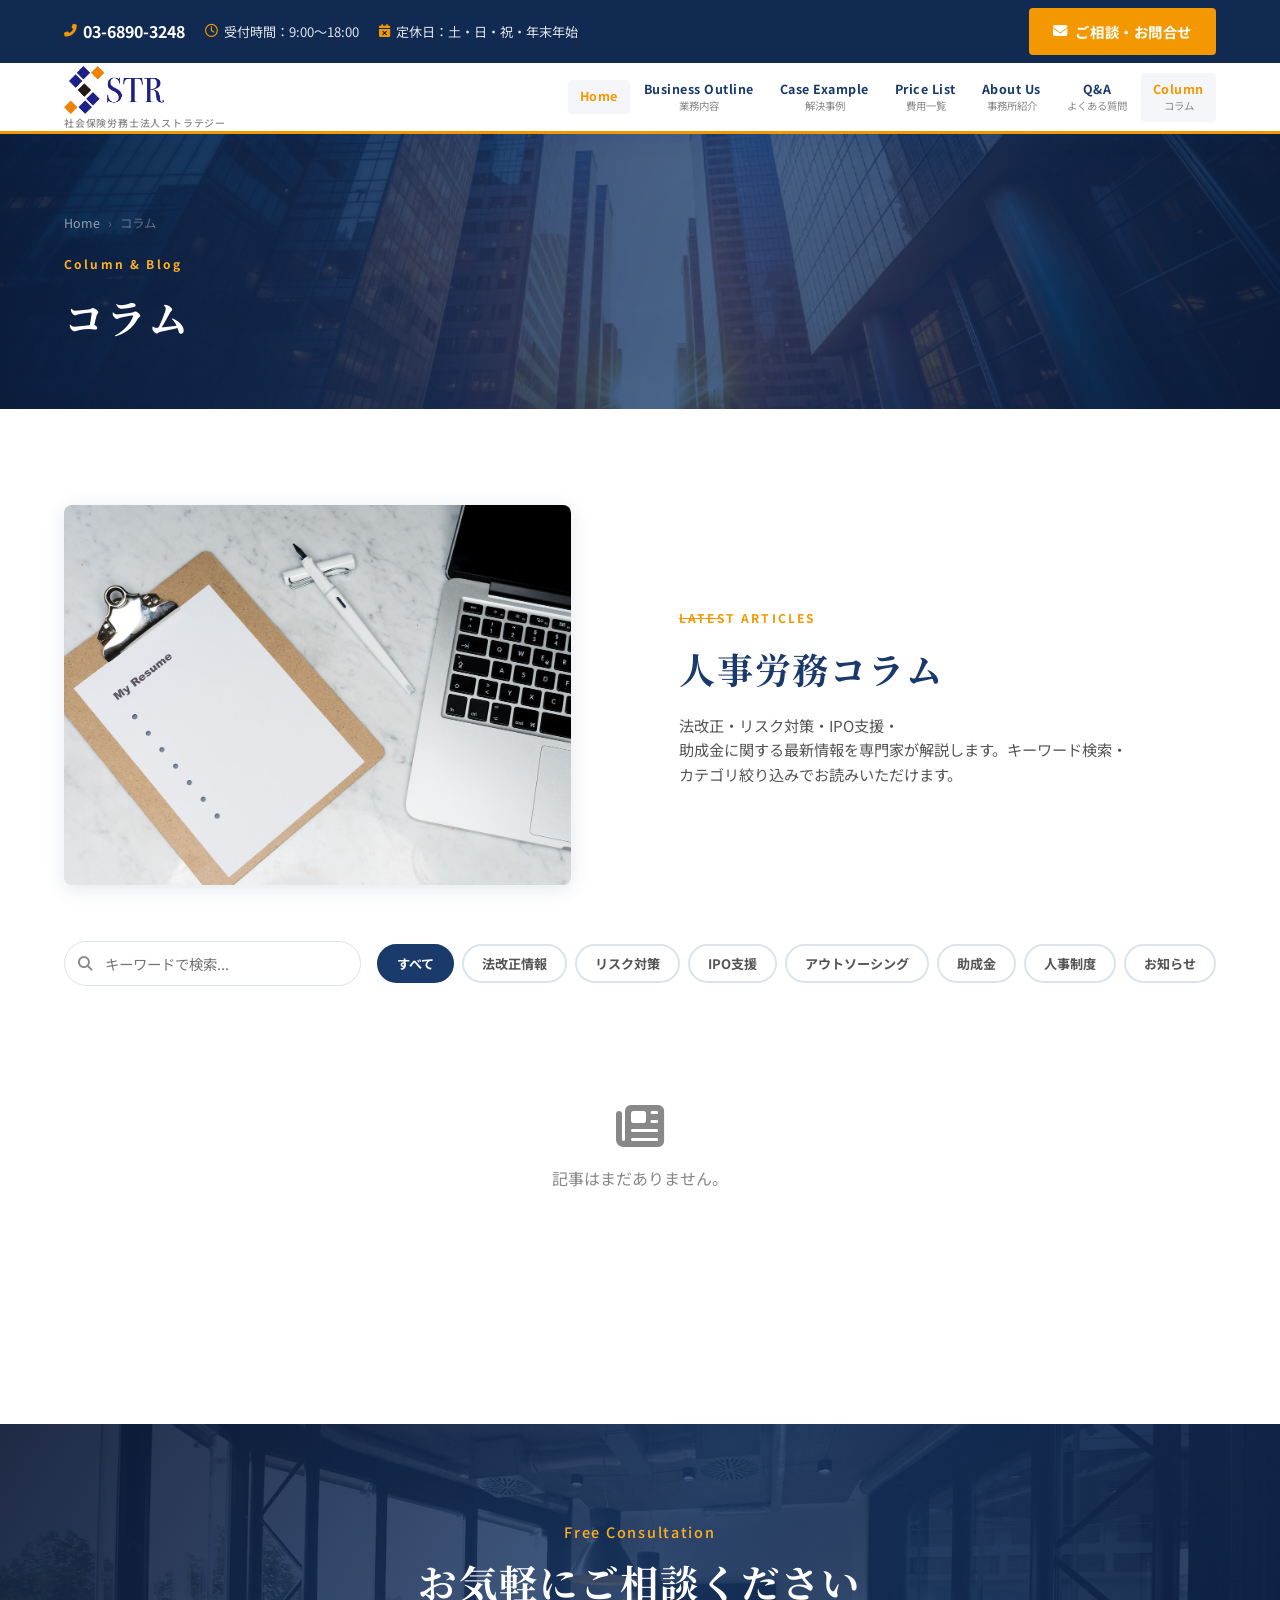
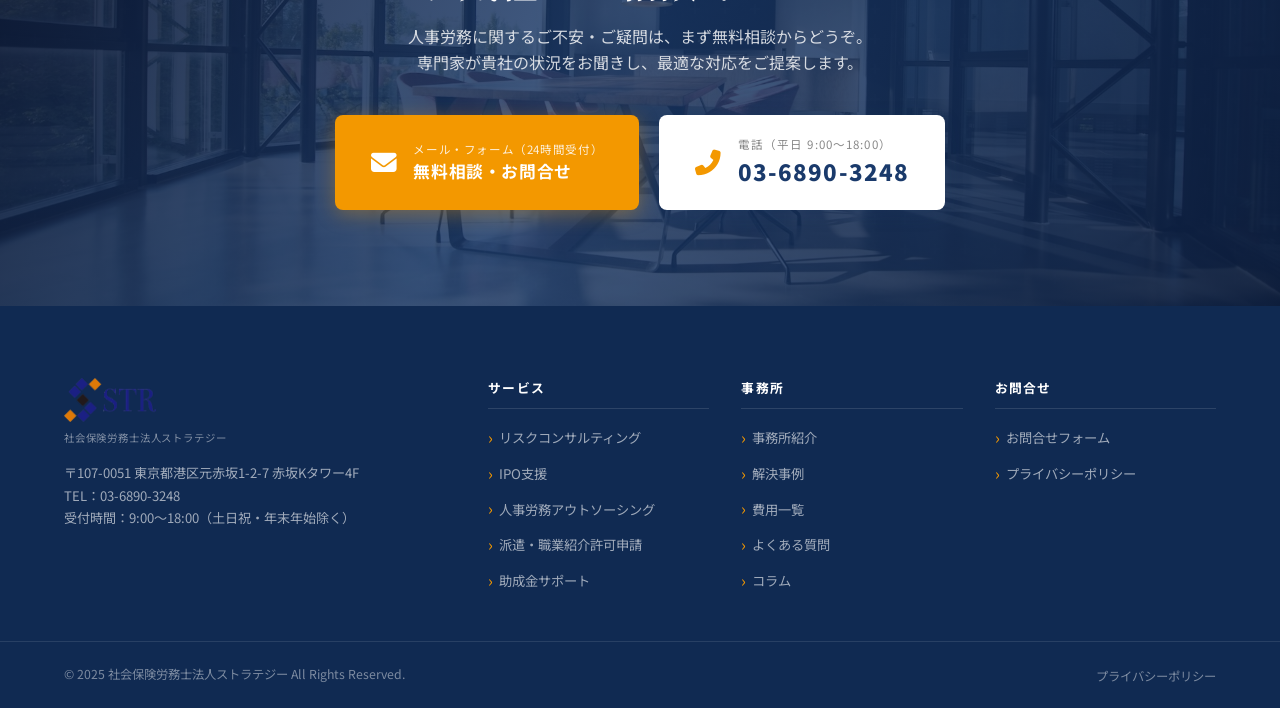
==== commit 2e82308a: "Refine mobile layouts and align CTA styling with brand orange. Improve smartphone readability/spacin" ====
--- a/column/index.html
+++ b/column/index.html
@@ -2,7 +2,7 @@
 <html lang="ja">
 <head>
   <meta charset="UTF-8">
-  <meta name="viewport" content="width=device-width, initial-scale=1.0">
+  <meta name="viewport" content="width=device-width, initial-scale=1.0, viewport-fit=cover">
   <title>コラム｜社会保険労務士法人ストラテジー</title>
   <meta name="description" content="社会保険労務士法人ストラテジーのコラムページです。人事労務・法改正・助成金・IPO支援に関する最新情報をわかりやすく解説しています。">
   <link rel="preconnect" href="https://fonts.googleapis.com">
--- a/css/style.css
+++ b/css/style.css
@@ -10,13 +10,16 @@
   --color-primary:      #1a3a6b;   /* Navy Blue */
   --color-primary-dark: #102a52;
   --color-primary-light:#2550a0;
-  --color-accent:       #c8972b;   /* Gold */
-  --color-accent-light: #e6b84a;
+  /* ロゴのオレンジに合わせる */
+  --color-accent:       #f39800;
+  --color-accent-light: #ffb020;
   --color-text:         #1e1e1e;
   --color-text-light:   #555555;
   --color-text-muted:   #888888;
   --color-bg:           #ffffff;
   --color-bg-light:     #f4f6fa;
+  /* トップ：お知らせ・コラム帯 */
+  --color-bg-news:      #fef9eb;
   --color-border:       #dde3ec;
   --color-white:        #ffffff;
 
@@ -645,13 +648,13 @@
   border: 2px solid var(--color-accent);
   padding: 16px 36px;
   font-size: 1rem;
-  box-shadow: 0 4px 20px rgba(200,151,43,0.35);
+  box-shadow: 0 4px 20px rgba(243, 152, 0, 0.35);
 }
 .btn-hero-primary:hover {
   background: var(--color-accent-light);
   border-color: var(--color-accent-light);
   transform: translateY(-2px);
-  box-shadow: 0 6px 28px rgba(200,151,43,0.45);
+  box-shadow: 0 6px 28px rgba(243, 152, 0, 0.45);
 }
 .btn-hero-secondary {
   background: transparent;
@@ -724,7 +727,10 @@
 /* ----------------------------------------------------------
    NEWS SECTION
 ---------------------------------------------------------- */
-.news-section { padding: var(--section-padding); }
+.news-section {
+  padding: var(--section-padding);
+  background: var(--color-bg-news);
+}
 .news-inner {
   display: flex;
   flex-direction: column;
@@ -1300,8 +1306,9 @@
   display: inline-flex;
   align-items: center;
   gap: 12px;
-  background: linear-gradient(135deg, var(--color-accent) 0%, var(--color-accent-light) 100%);
-  color: #fff;
+  background: var(--color-white);
+  color: var(--color-primary);
+  border: 2px solid rgba(26, 58, 107, 0.2);
   font-family: var(--font-sans);
   font-size: 1.05rem;
   font-weight: 700;
@@ -1309,20 +1316,24 @@
   padding: 18px 40px;
   border-radius: 100px;
   text-decoration: none;
-  box-shadow: 0 6px 24px rgba(200,151,43,0.30);
+  box-shadow: 0 4px 20px rgba(26, 58, 107, 0.12);
   transition: var(--transition);
 }
 .btn-subsidy:hover {
-  transform: translateY(-3px);
-  box-shadow: 0 10px 32px rgba(200,151,43,0.40);
-  background: linear-gradient(135deg, var(--color-accent-light) 0%, var(--color-accent) 100%);
+  transform: translateY(-2px);
+  background: #fafbfd;
+  border-color: var(--color-accent);
+  color: var(--color-primary-dark);
+  box-shadow: 0 8px 28px rgba(26, 58, 107, 0.18);
 }
 .btn-subsidy .fa-search-dollar {
   font-size: 1.15rem;
+  color: var(--color-accent);
 }
 .subsidy-link-icon {
   font-size: 0.8rem;
-  opacity: 0.85;
+  opacity: 0.9;
+  color: var(--color-primary-light);
 }
 @media (max-width: 480px) {
   .btn-subsidy {
@@ -1438,13 +1449,13 @@
   color: var(--color-white);
   padding: 20px 36px;
   border-radius: var(--radius-md);
-  box-shadow: 0 4px 20px rgba(200,151,43,0.35);
+  box-shadow: 0 4px 20px rgba(243, 152, 0, 0.35);
   transition: var(--transition);
 }
 .btn-contact-mail:hover {
   background: var(--color-accent-light);
   transform: translateY(-2px);
-  box-shadow: 0 6px 28px rgba(200,151,43,0.45);
+  box-shadow: 0 6px 28px rgba(243, 152, 0, 0.45);
 }
 .btn-contact-mail i { font-size: 1.6rem; }
 .btn-contact-mail span {
@@ -1886,6 +1897,11 @@
 @media (max-width: 1024px) {
   :root { --container-pad: 0 20px; }
 
+  html {
+    overflow-x: hidden;
+    max-width: 100%;
+  }
+
   .business-grid { grid-template-columns: repeat(2, 1fr); }
   .strength-grid { grid-template-columns: repeat(2, minmax(0, 1fr)); gap: 32px; }
   .office-info-grid { grid-template-columns: repeat(2, 1fr); }
@@ -1902,14 +1918,6 @@
     --cases-text-btn-gap: clamp(48px, 6vw, 72px);
     padding-top: var(--cases-text-btn-gap);
     padding-bottom: clamp(56px, 6.5vw, 80px);
-  }
-}
-
-/* 選ばれる理由：768px以下は1列 */
-@media (max-width: 768px) {
-  .strength-grid {
-    grid-template-columns: 1fr;
-    gap: 20px;
   }
 }
 
@@ -1943,6 +1951,58 @@
     --section-padding-sm: 32px 0;
     --container-pad: 0 16px;
   }
+
+  /* スマホ幅に収める（横スクロール防止・ノッチ対応） */
+  html {
+    -webkit-text-size-adjust: 100%;
+    text-size-adjust: 100%;
+    overflow-x: hidden;
+    max-width: 100%;
+  }
+  body {
+    max-width: 100%;
+    /* 長い語・URL・英字でも画面幅に収める（keep-all より優先） */
+    word-break: normal;
+    overflow-wrap: anywhere;
+    line-break: auto;
+  }
+  main,
+  section,
+  article,
+  .section-immersive-inner,
+  .hero-content {
+    max-width: 100%;
+    min-width: 0;
+  }
+  p,
+  li,
+  td,
+  th,
+  dd,
+  dt,
+  blockquote,
+  .section-desc,
+  .hero-desc,
+  .section-immersive-lead,
+  .accordion-question,
+  .accordion-body-inner {
+    overflow-wrap: anywhere;
+    max-width: 100%;
+  }
+  h1, h2, h3, h4, h5, h6 {
+    overflow-wrap: anywhere;
+    max-width: 100%;
+  }
+  .container {
+    width: 100%;
+    max-width: 100%;
+    box-sizing: border-box;
+    padding-left: max(16px, env(safe-area-inset-left, 0px));
+    padding-right: max(16px, env(safe-area-inset-right, 0px));
+    padding-top: 0;
+    padding-bottom: 0;
+  }
+
   .pc-only { display: none; }
 
   details.mobile-collapse-details {
@@ -1973,12 +2033,19 @@
 
   /* Header */
   .header-top { display: none; }
-  .header-main-inner { min-height: 56px; padding: 0 16px; }
+  .header-main-inner {
+    min-height: 56px;
+    padding-left: max(16px, env(safe-area-inset-left, 0px));
+    padding-right: max(16px, env(safe-area-inset-right, 0px));
+  }
   .global-nav { display: none; }
   .hamburger { display: flex; }
 
   /* Hero */
-  .hero { min-height: min(88vh, 720px); }
+  .hero {
+    min-height: min(88vh, 720px);
+    max-width: 100%;
+  }
   .hero-content { gap: 28px; padding-top: 40px; padding-bottom: 56px; }
   .hero-title { font-size: clamp(1.6rem, 7vw, 2.2rem); }
   .hero-desc { font-size: 0.92rem; }
@@ -2033,8 +2100,100 @@
   .news-link { flex-direction: column; gap: 8px; padding: 16px 20px; }
   .news-date { min-width: auto; }
 
-  /* Business */
-  .business-grid { grid-template-columns: 1fr; gap: 20px; }
+  /* Business（トップ：5カードをスマホで3列・小さめ） */
+  .business-section .business-grid {
+    grid-template-columns: repeat(3, minmax(0, 1fr));
+    gap: 10px 6px;
+    align-items: stretch;
+  }
+  .business-section .business-card {
+    padding: 10px 6px;
+    gap: 6px;
+    border-radius: var(--radius-md);
+  }
+  .business-section .business-card:hover {
+    transform: none;
+    box-shadow: var(--shadow-sm);
+  }
+  .business-section .business-card-icon {
+    width: 32px;
+    height: 32px;
+    margin: 0 auto;
+    border-radius: var(--radius-sm);
+  }
+  .business-section .business-card-icon i {
+    font-size: 0.85rem;
+  }
+  .business-section .business-card-title {
+    font-size: clamp(0.62rem, 2.6vw, 0.72rem);
+    font-weight: 700;
+    line-height: 1.35;
+    text-align: center;
+    letter-spacing: 0;
+  }
+  .business-section .business-card .mobile-collapse-summary {
+    font-size: 0.58rem;
+    padding: 4px 0 2px;
+    font-weight: 600;
+  }
+  .business-section .business-card-link {
+    font-size: 0.58rem;
+    gap: 2px;
+    margin-top: 0;
+    justify-content: center;
+    text-align: center;
+  }
+  .business-section .business-card-link i {
+    font-size: 0.55rem;
+  }
+
+  /* 選ばれる理由：コンテナも他セクションと同じ横余白（セーフエリア） */
+  .strength-section .container {
+    padding-left: max(16px, env(safe-area-inset-left, 0px));
+    padding-right: max(16px, env(safe-area-inset-right, 0px));
+  }
+
+  /* 選ばれる理由（3列・コンパクト／カード3枚を1行に） */
+  .strength-section .strength-grid {
+    grid-template-columns: repeat(3, minmax(0, 1fr));
+    gap: 10px 6px;
+    align-items: stretch;
+  }
+  .strength-section .strength-item {
+    padding: 10px 6px;
+    gap: 6px;
+    border-radius: var(--radius-md);
+  }
+  .strength-section .strength-item:hover {
+    transform: none;
+    box-shadow: var(--shadow-sm);
+  }
+  .strength-section .strength-number {
+    font-size: clamp(1.1rem, 4.5vw, 1.5rem);
+    top: 4px;
+    right: 4px;
+    color: rgba(26, 58, 107, 0.12);
+  }
+  .strength-section .strength-icon {
+    width: 32px;
+    height: 32px;
+    margin: 0 auto;
+    border-radius: var(--radius-sm);
+  }
+  .strength-section .strength-icon i {
+    font-size: 0.85rem;
+  }
+  .strength-section .strength-title {
+    font-size: clamp(0.62rem, 2.6vw, 0.72rem);
+    line-height: 1.35;
+    text-align: center;
+    letter-spacing: 0;
+  }
+  .strength-section .strength-item .mobile-collapse-summary {
+    font-size: 0.58rem;
+    padding: 4px 0 2px;
+    font-weight: 600;
+  }
 
   /* Office */
   .office-info-grid { grid-template-columns: 1fr; gap: 16px; }
